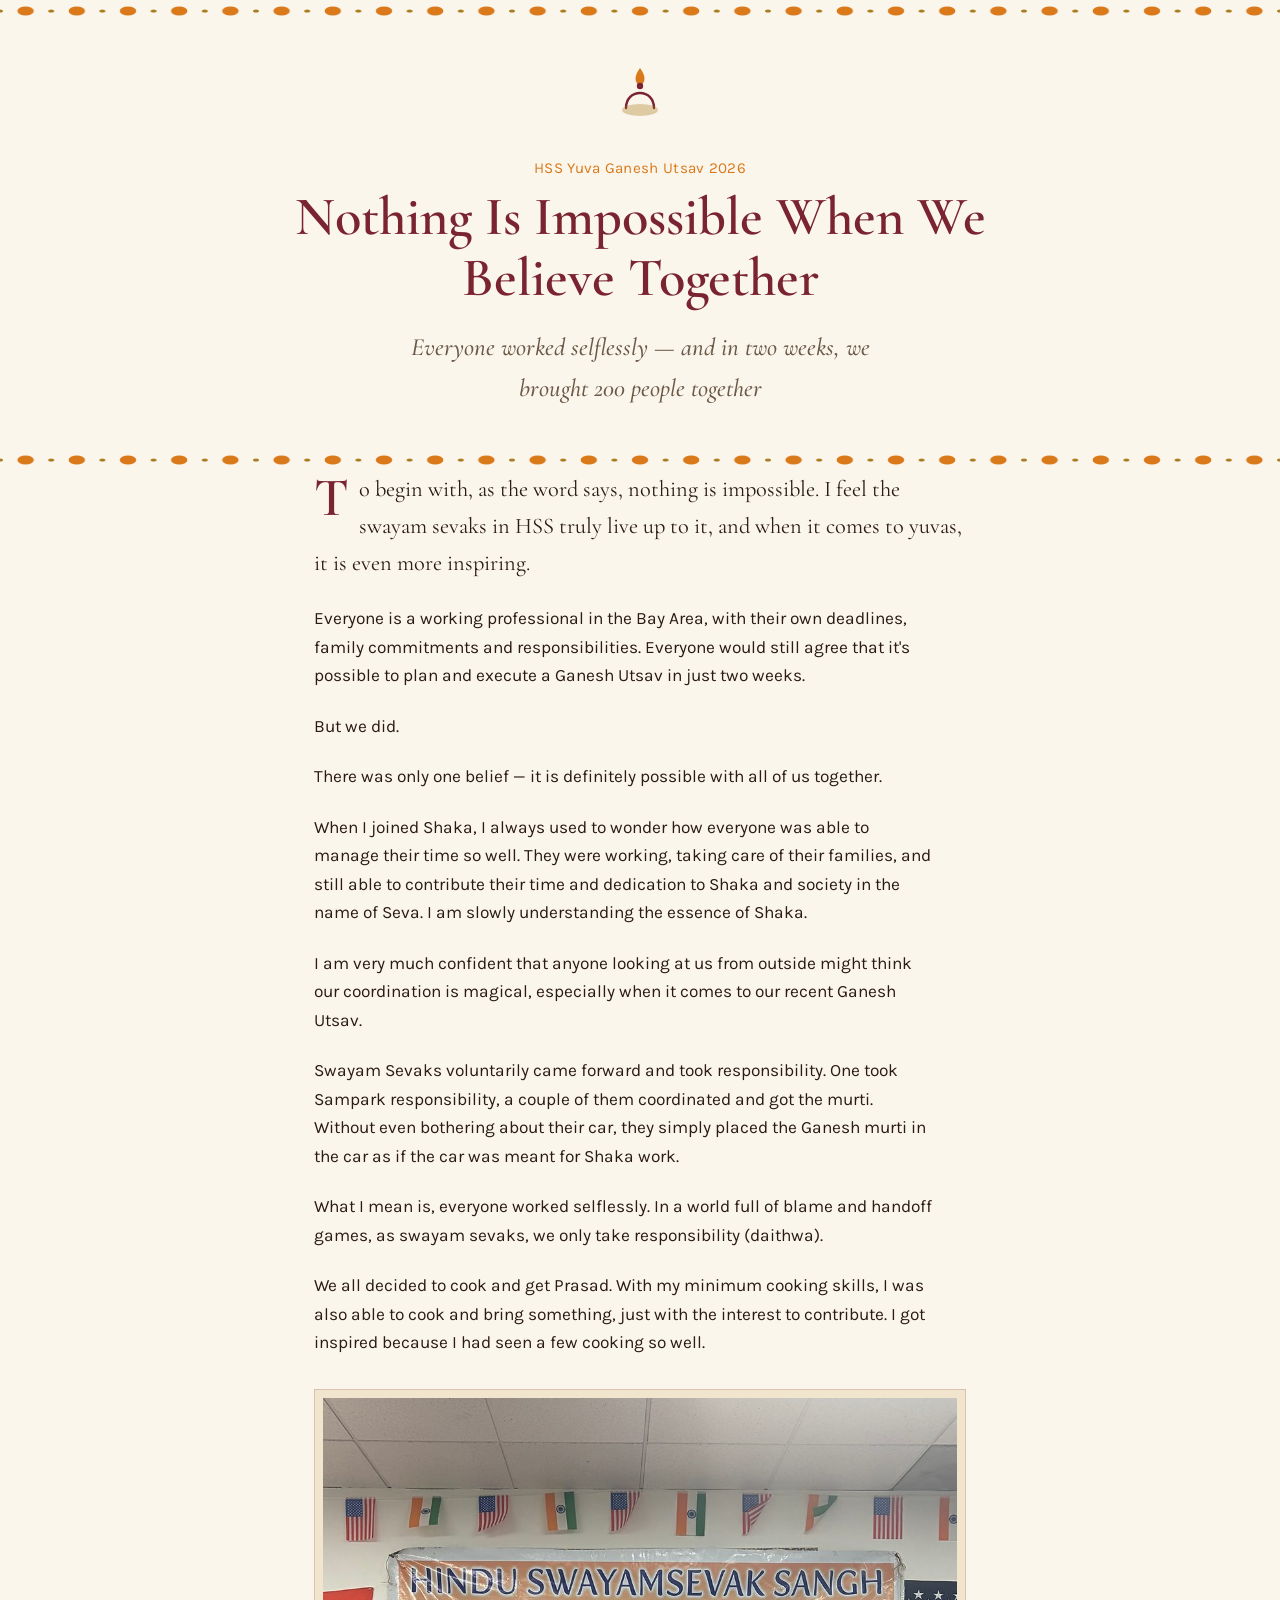
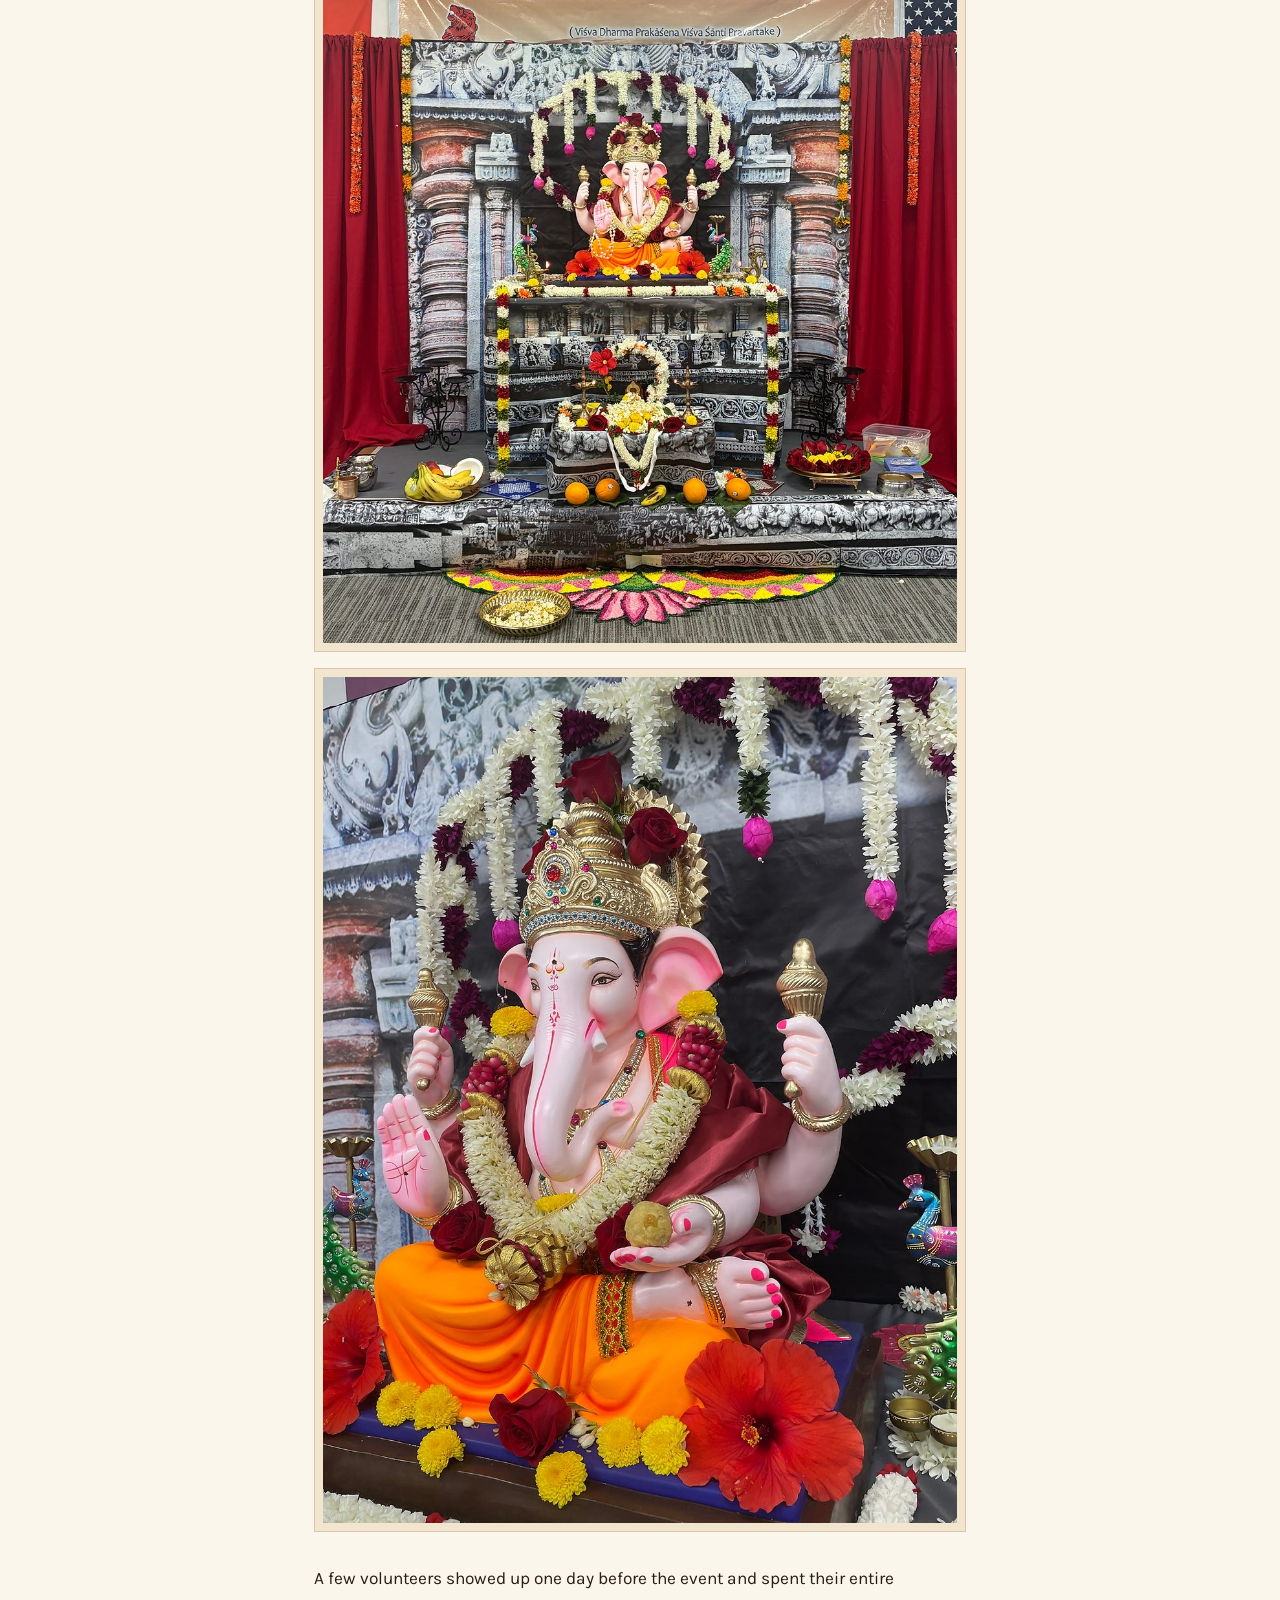
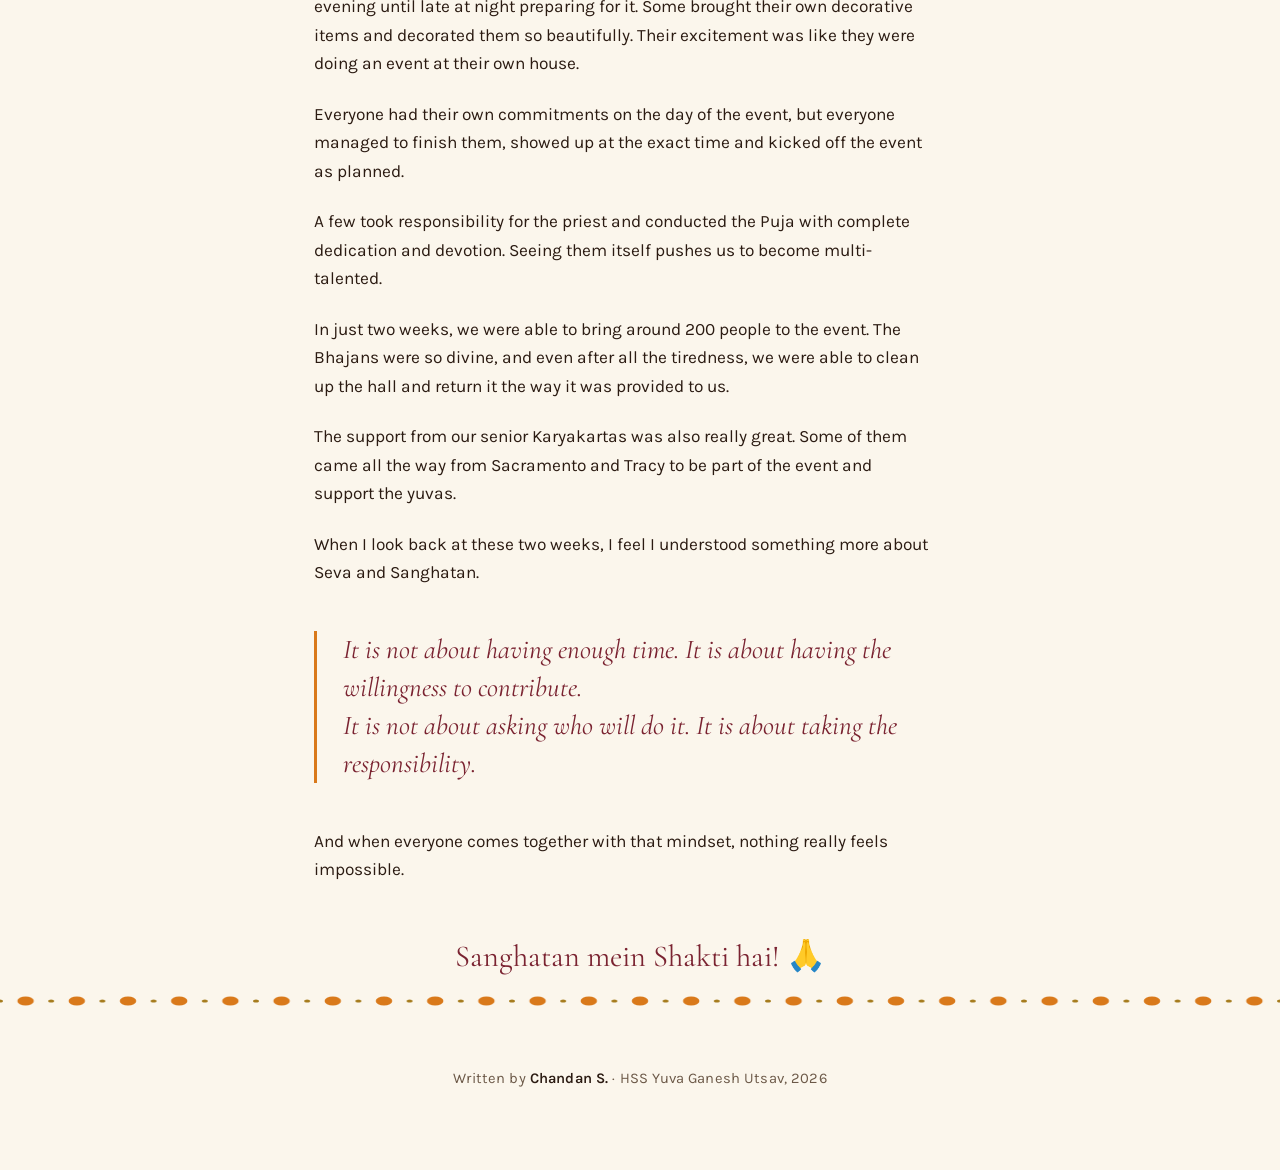
==== ganesh-utsav-2026.html @ 5773809c "Replace old images with new ones in HTML Updated images for the Ganesh Utsav event with new sources." ====
<!DOCTYPE html>
<html lang="en">
<head>
<meta charset="UTF-8">
<meta name="viewport" content="width=device-width, initial-scale=1, viewport-fit=cover">
<title>Nothing Is Impossible When We Believe Together — HSS</title>
<link rel="preconnect" href="https://fonts.googleapis.com">
<link rel="preconnect" href="https://fonts.gstatic.com" crossorigin>
<link href="https://fonts.googleapis.com/css2?family=Cormorant+Garamond:ital,wght@0,400;0,500;0,600;1,500&family=Karla:wght@400;500;600&display=swap" rel="stylesheet">
<link rel="stylesheet" href="style.css">
</head>
<body>
  <div class="garland" aria-hidden="true">
    <svg viewBox="0 0 700 22" preserveAspectRatio="none">
      <defs>
        <pattern id="dots" width="28" height="22" patternUnits="userSpaceOnUse">
          <circle cx="14" cy="11" r="4.5" fill="var(--marigold)"/>
          <circle cx="0" cy="11" r="1.6" fill="var(--gold)"/>
          <circle cx="28" cy="11" r="1.6" fill="var(--gold)"/>
        </pattern>
      </defs>
      <rect width="700" height="22" fill="url(#dots)"/>
    </svg>
  </div>

  <header class="page-head wrap">
    <svg class="ornament" viewBox="0 0 64 64" aria-hidden="true">
      <path d="M32 6c-6 8-6 14 0 18 6-4 6-10 0-18Z" fill="var(--marigold)"/>
      <path d="M18 46c0-9 6-15 14-15s14 6 14 15" fill="none" stroke="var(--maroon)" stroke-width="2.4" stroke-linecap="round"/>
      <ellipse cx="32" cy="48" rx="18" ry="6" fill="var(--gold)" opacity="0.35"/>
      <circle cx="32" cy="24" r="3.2" fill="var(--maroon)"/>
    </svg>
    <p class="kicker">HSS Yuva Ganesh Utsav 2026</p>
    <h1>Nothing Is Impossible When We Believe Together</h1>
    <p class="subtitle">Everyone worked selflessly — and in two weeks, we brought 200 people together</p>
  </header>

  <div class="garland" aria-hidden="true">
    <svg viewBox="0 0 700 22" preserveAspectRatio="none"><rect width="700" height="22" fill="url(#dots)"/></svg>
  </div>

  <article class="wrap">

    <p class="lede">To begin with, as the word says, nothing is impossible. I feel the swayam sevaks in HSS truly live up to it, and when it comes to yuvas, it is even more inspiring.</p>

    <p>Everyone is a working professional in the Bay Area, with their own deadlines, family commitments and responsibilities. Everyone would still agree that it's possible to plan and execute a Ganesh Utsav in just two weeks.</p>

    <p>But we did.</p>

    <p>There was only one belief — it is definitely possible with all of us together.</p>

    <p>When I joined Shaka, I always used to wonder how everyone was able to manage their time so well. They were working, taking care of their families, and still able to contribute their time and dedication to Shaka and society in the name of Seva. I am slowly understanding the essence of Shaka.</p>

    <p>I am very much confident that anyone looking at us from outside might think our coordination is magical, especially when it comes to our recent Ganesh Utsav.</p>

    <p>Swayam Sevaks voluntarily came forward and took responsibility. One took Sampark responsibility, a couple of them coordinated and got the murti. Without even bothering about their car, they simply placed the Ganesh murti in the car as if the car was meant for Shaka work.</p>

    <p>What I mean is, everyone worked selflessly. In a world full of blame and handoff games, as swayam sevaks, we only take responsibility (daithwa).</p>

    <p>We all decided to cook and get Prasad. With my minimum cooking skills, I was also able to cook and bring something, just with the interest to contribute. I got inspired because I had seen a few cooking so well.</p>

<div class="photo-row">
  <figure>
    <img src="images/ganesh-utsav-1.jpg" alt="Volunteers preparing for the Ganesh Utsav event" loading="lazy">
  </figure>
  <figure>
    <img src="images/ganesh-utsav-2.jpg" alt="Ganesh Utsav celebration in progress" loading="lazy">
  </figure>
</div>

    <p>A few volunteers showed up one day before the event and spent their entire evening until late at night preparing for it. Some brought their own decorative items and decorated them so beautifully. Their excitement was like they were doing an event at their own house.</p>

    <p>Everyone had their own commitments on the day of the event, but everyone managed to finish them, showed up at the exact time and kicked off the event as planned.</p>

    <p>A few took responsibility for the priest and conducted the Puja with complete dedication and devotion. Seeing them itself pushes us to become multi-talented.</p>

    <p>In just two weeks, we were able to bring around 200 people to the event. The Bhajans were so divine, and even after all the tiredness, we were able to clean up the hall and return it the way it was provided to us.</p>

    <p>The support from our senior Karyakartas was also really great. Some of them came all the way from Sacramento and Tracy to be part of the event and support the yuvas.</p>

    <p>When I look back at these two weeks, I feel I understood something more about Seva and Sanghatan.</p>

    <blockquote>
      It is not about having enough time. It is about having the willingness to contribute.<br>
      It is not about asking who will do it. It is about taking the responsibility.
    </blockquote>

    <p>And when everyone comes together with that mindset, nothing really feels impossible.</p>

    <p class="closing">Sanghatan mein Shakti hai! 🙏</p>

  </article>

  <div class="garland" aria-hidden="true">
    <svg viewBox="0 0 700 22" preserveAspectRatio="none"><rect width="700" height="22" fill="url(#dots)"/></svg>
  </div>

  <footer class="site-foot">
    <p class="byline">Written by <strong>Chandan S.</strong> · HSS Yuva Ganesh Utsav, 2026</p>
  </footer>

</body>
</html>
---- style.css ----
:root {
  --bg: #FBF6EC;
  --bg-alt: #F2E5CD;
  --text: #2B1B12;
  --text-soft: #6B5847;
  --maroon: #7A2331;
  --marigold: #D9791A;
  --gold: #A67C1E;
  --rule: #D9BE93;
  --card-line: rgba(122,35,49,0.18);
  color-scheme: light;
  box-sizing: border-box;
  padding-top: env(safe-area-inset-top, 0px);
  padding-bottom: env(safe-area-inset-bottom, 0px);
}

@media (prefers-color-scheme: dark) {
  :root:not([data-theme="light"]) {
    --bg: #201510;
    --bg-alt: #2B1C14;
    --text: #F1E4CE;
    --text-soft: #C6AF92;
    --maroon: #D98A94;
    --marigold: #EFA455;
    --gold: #D8B25A;
    --rule: #4A3524;
    --card-line: rgba(239,164,85,0.25);
    color-scheme: dark;
  }
}

:root[data-theme="dark"] {
  --bg: #201510;
  --bg-alt: #2B1C14;
  --text: #F1E4CE;
  --text-soft: #C6AF92;
  --maroon: #D98A94;
  --marigold: #EFA455;
  --gold: #D8B25A;
  --rule: #4A3524;
  --card-line: rgba(239,164,85,0.25);
  color-scheme: dark;
}

html { scroll-padding-top: env(safe-area-inset-top, 0px); }
* { box-sizing: border-box; }

html, body { margin: 0; padding: 0; background: var(--bg); }

body {
  color: var(--text);
  font-family: 'Karla', -apple-system, BlinkMacSystemFont, sans-serif;
  line-height: 1.65;
  -webkit-font-smoothing: antialiased;
  overflow-x: hidden;
}

.wrap { max-width: 700px; margin: 0 auto; padding: 0 24px; }

/* Garland divider */
.garland { width: 100%; height: 22px; display: block; }
.garland svg { width: 100%; height: 100%; display: block; }

/* Site nav */
.sitenav {
  padding: 22px 24px 0;
  max-width: 700px;
  margin: 0 auto;
  display: flex;
  align-items: center;
  gap: 10px;
}
.sitenav a {
  font-family: 'Cormorant Garamond', Georgia, serif;
  font-weight: 600;
  font-size: 1.2rem;
  color: var(--maroon);
  text-decoration: none;
}
.sitenav span {
  color: var(--text-soft);
  font-size: 0.85rem;
}

header.page-head { padding: 40px 0 40px; text-align: center; }

.kicker {
  font-family: 'Karla', sans-serif;
  font-size: 0.95rem;
  letter-spacing: 0.02em;
  color: var(--marigold);
  margin: 22px 0 6px;
}

h1 {
  font-family: 'Cormorant Garamond', Georgia, serif;
  font-weight: 600;
  font-size: clamp(2.1rem, 6vw, 3.4rem);
  line-height: 1.12;
  margin: 0 0 18px;
  color: var(--maroon);
}

h2.section-head {
  font-family: 'Cormorant Garamond', Georgia, serif;
  font-weight: 600;
  font-size: clamp(1.5rem, 4vw, 1.9rem);
  color: var(--maroon);
  margin: 44px 0 14px;
}

.subtitle {
  font-family: 'Cormorant Garamond', Georgia, serif;
  font-style: italic;
  font-weight: 500;
  font-size: clamp(1.2rem, 3vw, 1.55rem);
  color: var(--text-soft);
  max-width: 520px;
  margin: 0 auto;
}

.ornament { width: 64px; height: 64px; margin: 0 auto; }

article { padding: 10px 0 20px; max-width: 640px; margin: 0 auto; }
article p { font-size: 1.08rem; margin: 0 0 22px; max-width: 62ch; }

.lede { font-family: 'Cormorant Garamond', Georgia, serif; font-size: 1.4rem; color: var(--text); }
.lede::first-letter {
  font-size: 3.4rem; line-height: 0.8; float: left; padding: 6px 10px 0 0;
  font-family: 'Cormorant Garamond', Georgia, serif; color: var(--maroon); font-weight: 600;
}

.hero-photo {
  margin-top: 8px;
  margin-bottom: 36px;
  border: 1px solid var(--card-line);
  padding: 8px;
  background: var(--bg-alt);
}
.hero-photo img { display: block; width: 100%; height: auto; }

.photo-row { display: grid; grid-template-columns: 1fr; gap: 16px; margin: 32px 0; }

figure { margin: 0; border: 1px solid var(--card-line); padding: 8px; background: var(--bg-alt); }
figure img { display: block; width: 100%; height: auto; }
figcaption { font-size: 0.8rem; color: var(--text-soft); text-align: center; padding-top: 8px; font-style: italic; }

blockquote {
  margin: 44px 0; padding: 0 0 0 26px; border-left: 3px solid var(--marigold);
  font-family: 'Cormorant Garamond', Georgia, serif; font-style: italic;
  font-size: clamp(1.3rem, 3.4vw, 1.7rem); color: var(--maroon); line-height: 1.4;
}

.closing {
  text-align: center; font-family: 'Cormorant Garamond', Georgia, serif;
  font-size: 1.9rem; color: var(--maroon); margin: 48px 0 8px;
}

/* Post index list (home page) */
.post-list { max-width: 640px; margin: 20px auto 0; }
.post-entry {
  padding: 28px 0;
  border-bottom: 1px solid var(--rule);
}
.post-entry:first-child { padding-top: 0; }
.post-entry .post-date {
  font-size: 0.85rem;
  color: var(--marigold);
  margin: 0 0 6px;
}
.post-entry h3 {
  font-family: 'Cormorant Garamond', Georgia, serif;
  font-weight: 600;
  font-size: 1.6rem;
  margin: 0 0 8px;
}
.post-entry h3 a {
  color: var(--maroon);
  text-decoration: none;
}
.post-entry h3 a:hover { text-decoration: underline; }
.post-entry p {
  color: var(--text-soft);
  font-size: 1rem;
  margin: 0;
  max-width: 60ch;
}

footer.site-foot {
  max-width: 640px; margin: 0 auto; padding: 40px 24px 64px; text-align: center;
}
.byline { font-size: 0.92rem; color: var(--text-soft); letter-spacing: 0.01em; }
.byline strong { color: var(--text); font-weight: 600; }

a { color: var(--maroon); }
::selection { background: var(--marigold); color: var(--bg); }
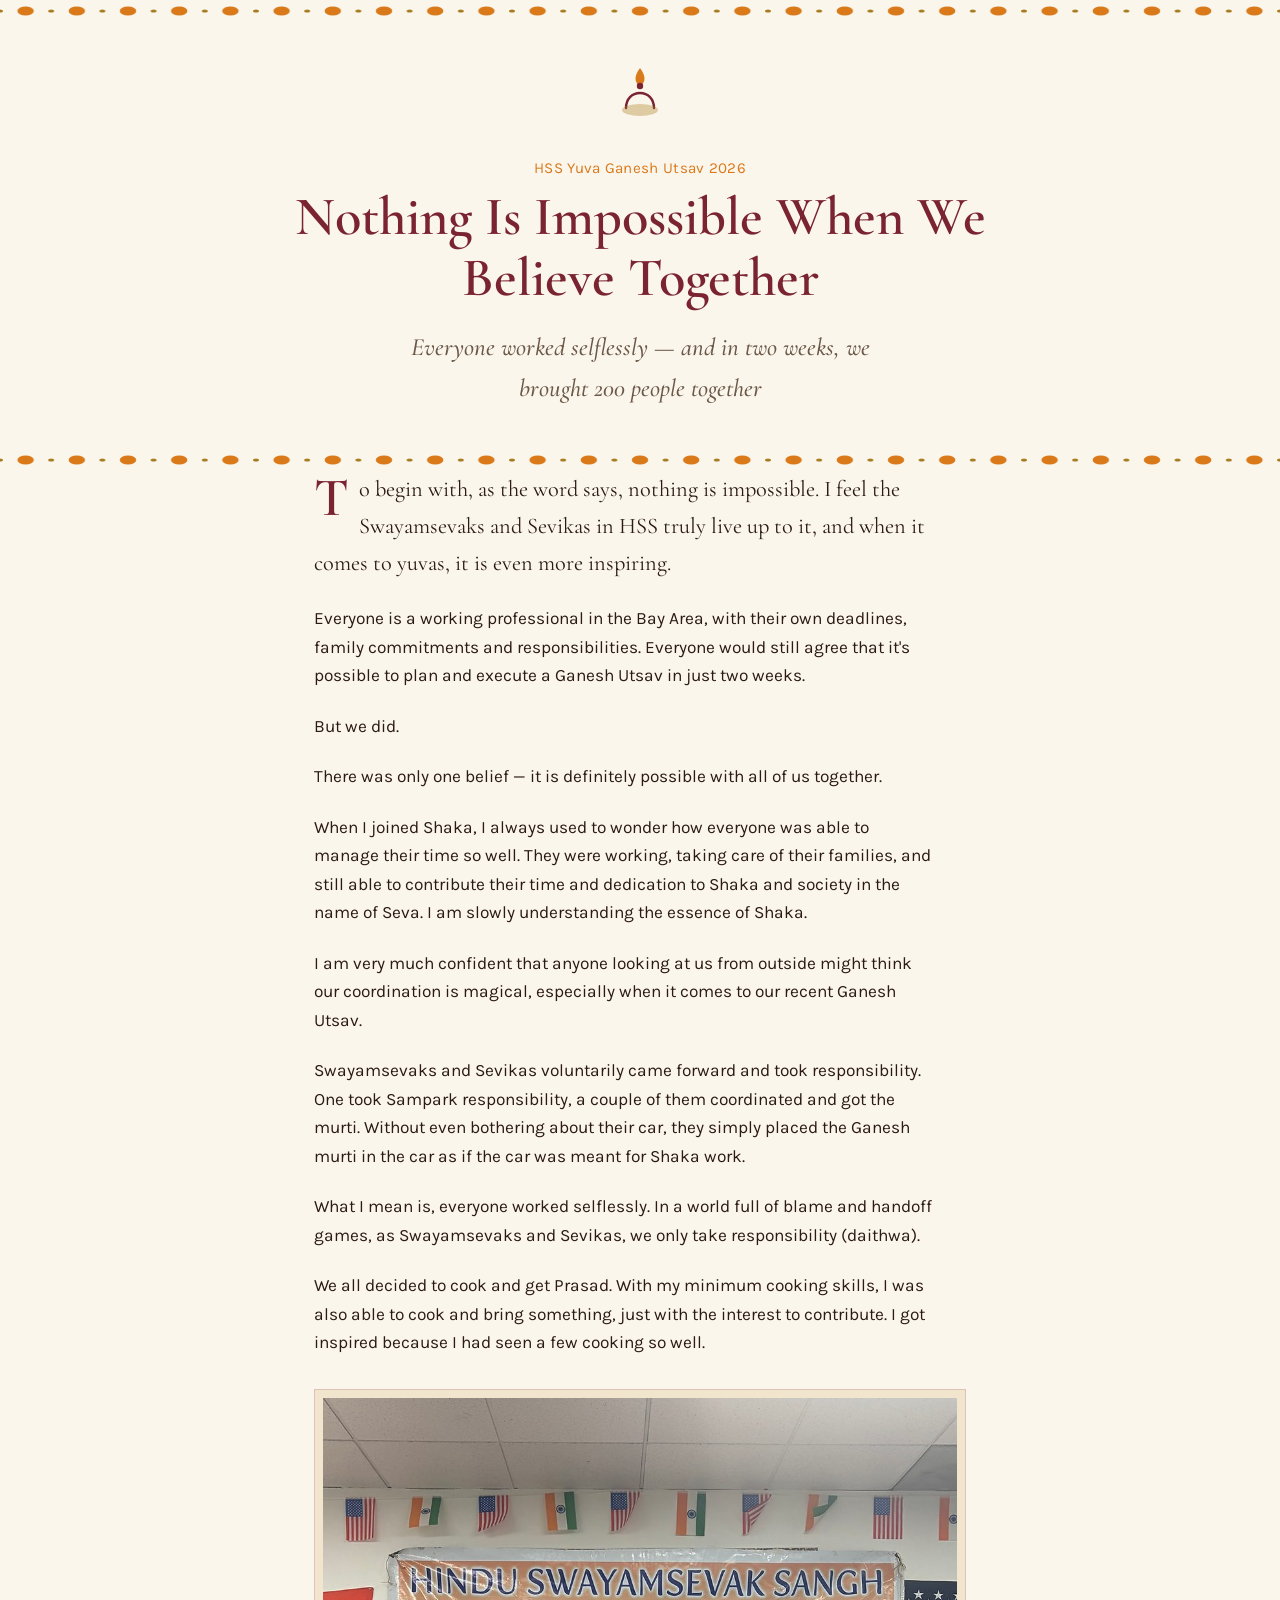
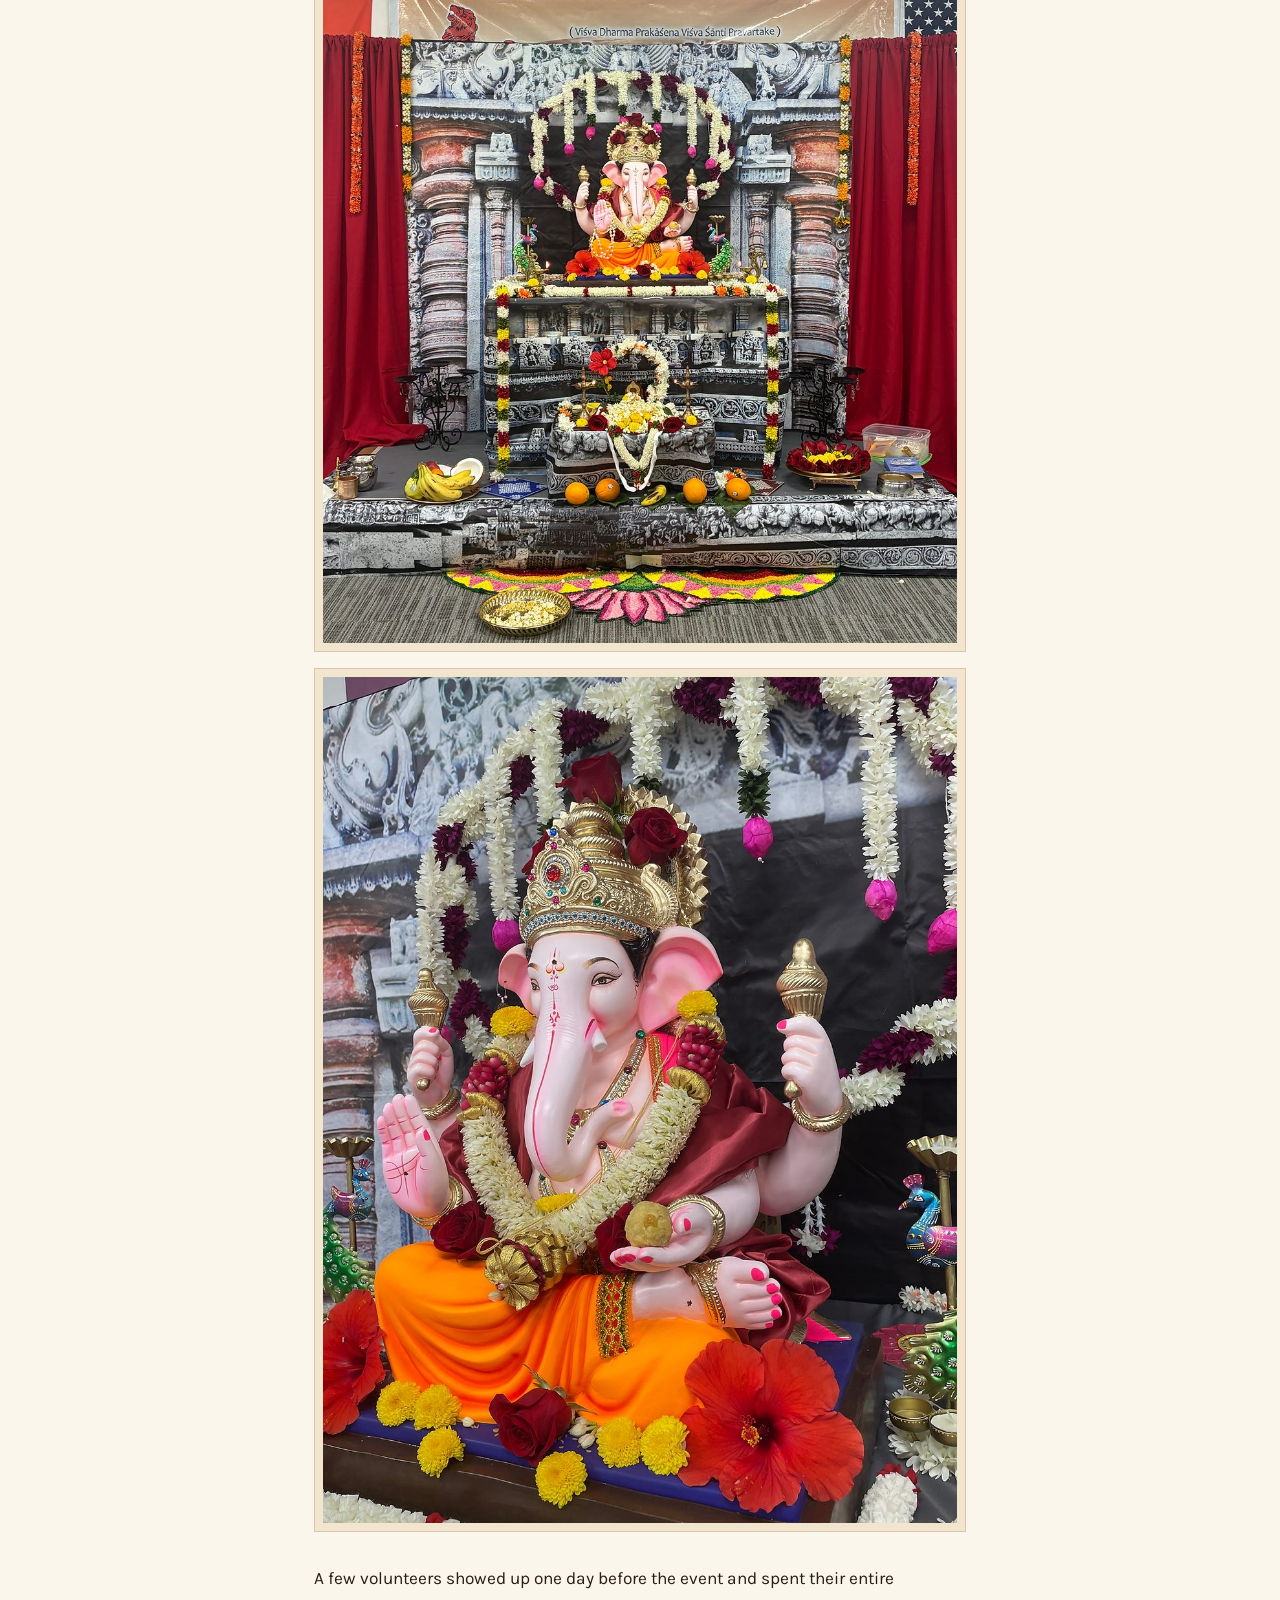
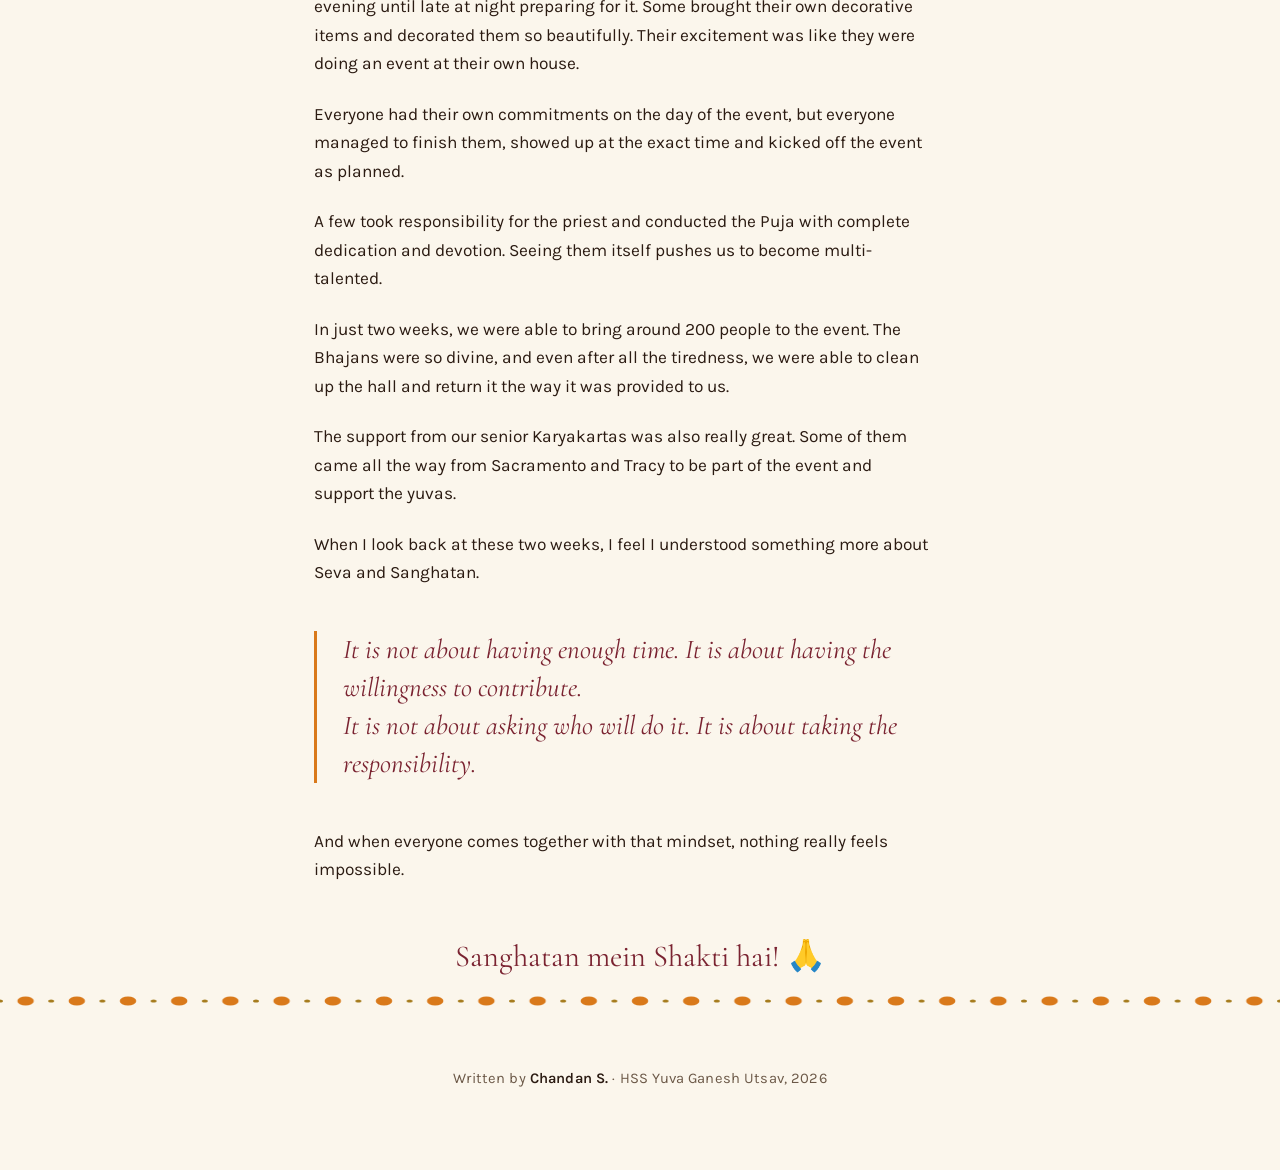
==== commit f64a65e7: "Correct capitalization of Swayamsevaks and Sevikas" ====
--- a/ganesh-utsav-2026.html
+++ b/ganesh-utsav-2026.html
@@ -41,7 +41,7 @@
 
   <article class="wrap">
 
-    <p class="lede">To begin with, as the word says, nothing is impossible. I feel the swayam sevaks in HSS truly live up to it, and when it comes to yuvas, it is even more inspiring.</p>
+    <p class="lede">To begin with, as the word says, nothing is impossible. I feel the Swayamsevaks and Sevikas in HSS truly live up to it, and when it comes to yuvas, it is even more inspiring.</p>
 
     <p>Everyone is a working professional in the Bay Area, with their own deadlines, family commitments and responsibilities. Everyone would still agree that it's possible to plan and execute a Ganesh Utsav in just two weeks.</p>
 
@@ -53,9 +53,9 @@
 
     <p>I am very much confident that anyone looking at us from outside might think our coordination is magical, especially when it comes to our recent Ganesh Utsav.</p>
 
-    <p>Swayam Sevaks voluntarily came forward and took responsibility. One took Sampark responsibility, a couple of them coordinated and got the murti. Without even bothering about their car, they simply placed the Ganesh murti in the car as if the car was meant for Shaka work.</p>
+    <p>Swayamsevaks and Sevikas voluntarily came forward and took responsibility. One took Sampark responsibility, a couple of them coordinated and got the murti. Without even bothering about their car, they simply placed the Ganesh murti in the car as if the car was meant for Shaka work.</p>
 
-    <p>What I mean is, everyone worked selflessly. In a world full of blame and handoff games, as swayam sevaks, we only take responsibility (daithwa).</p>
+    <p>What I mean is, everyone worked selflessly. In a world full of blame and handoff games, as Swayamsevaks and Sevikas, we only take responsibility (daithwa).</p>
 
     <p>We all decided to cook and get Prasad. With my minimum cooking skills, I was also able to cook and bring something, just with the interest to contribute. I got inspired because I had seen a few cooking so well.</p>
 
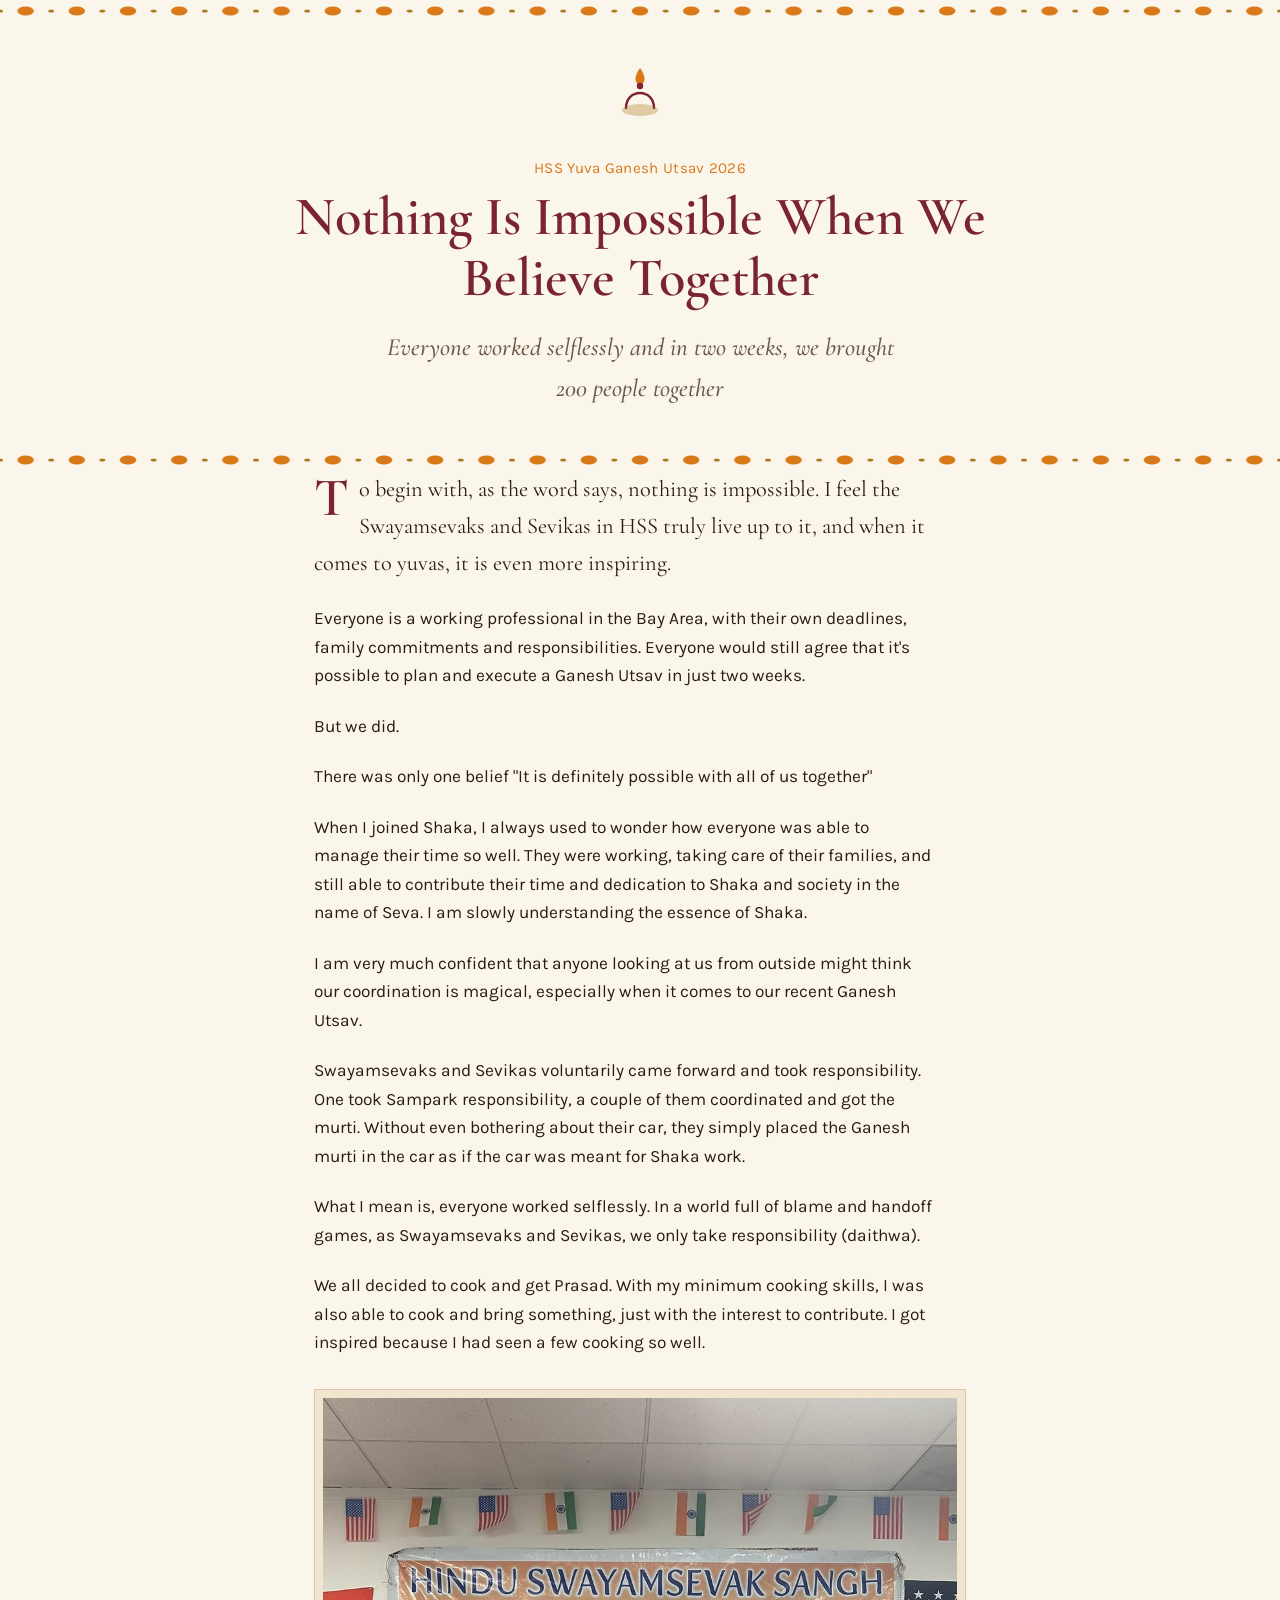
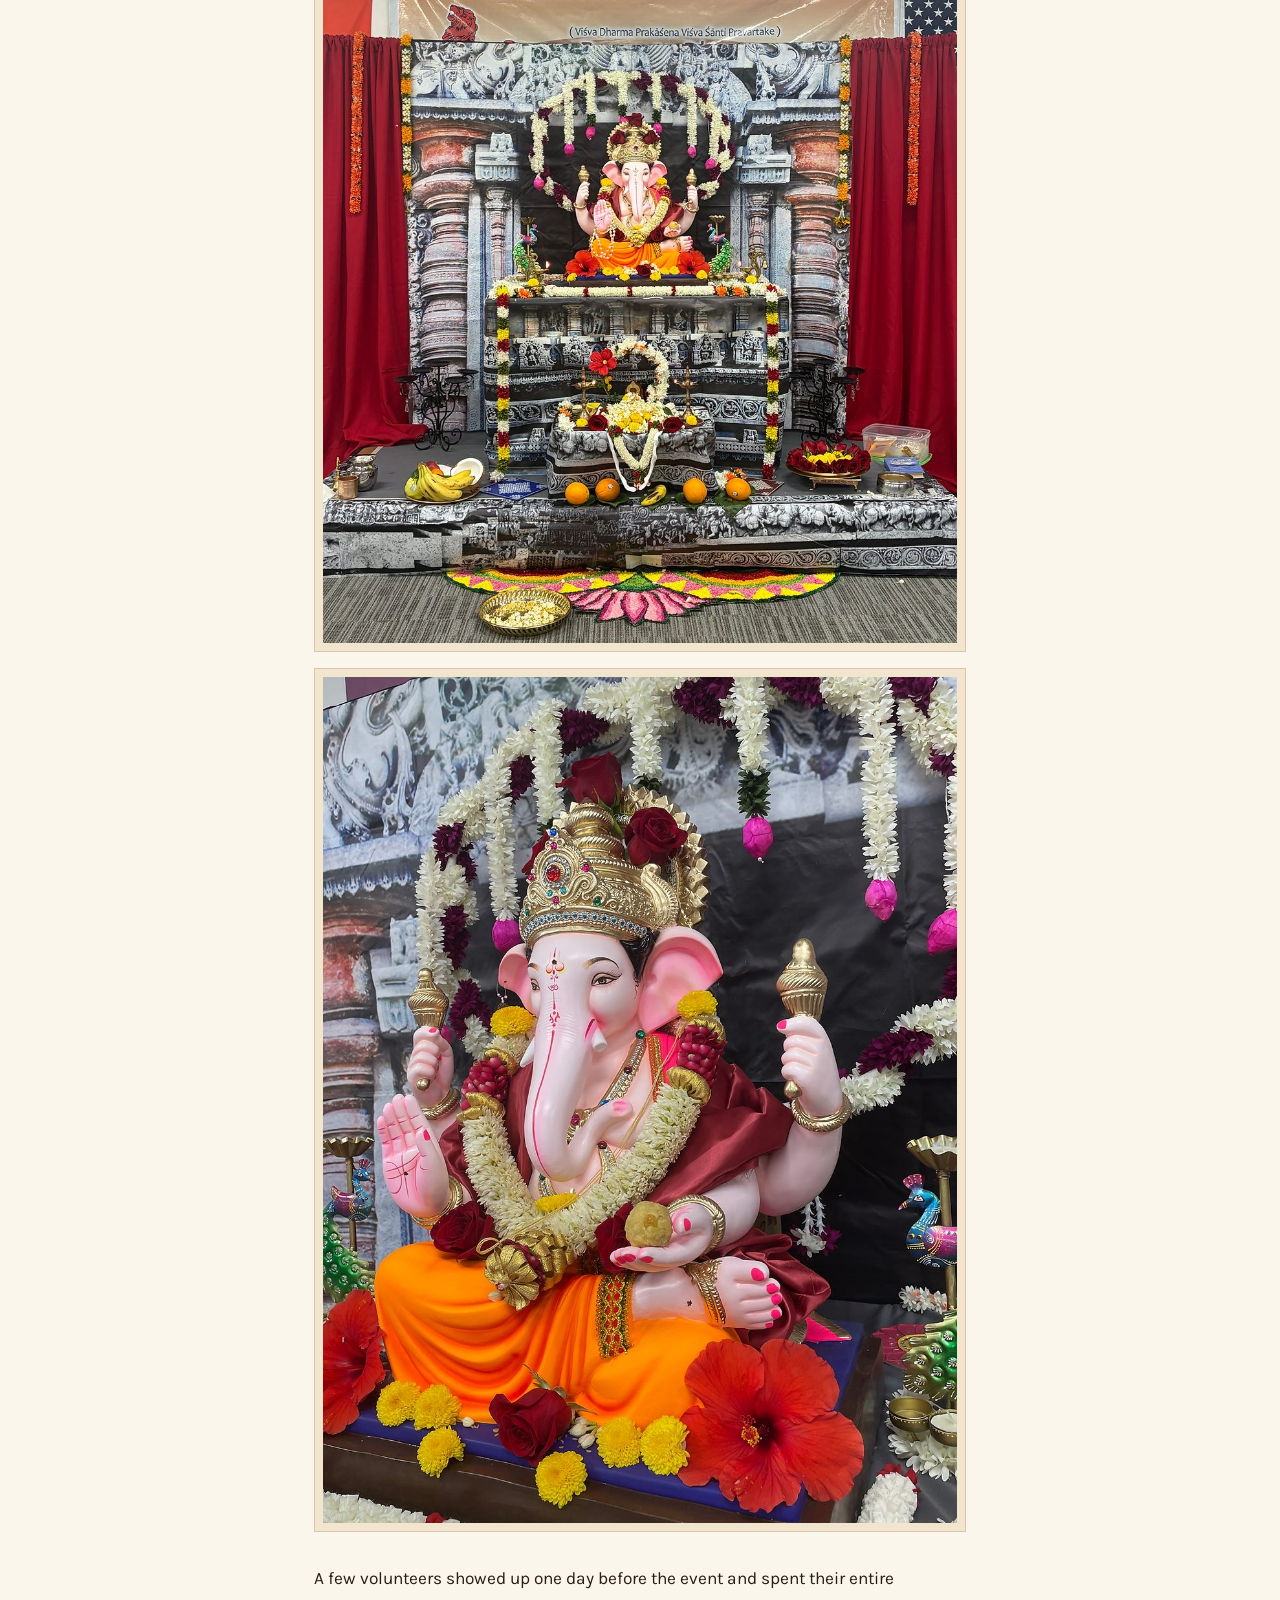
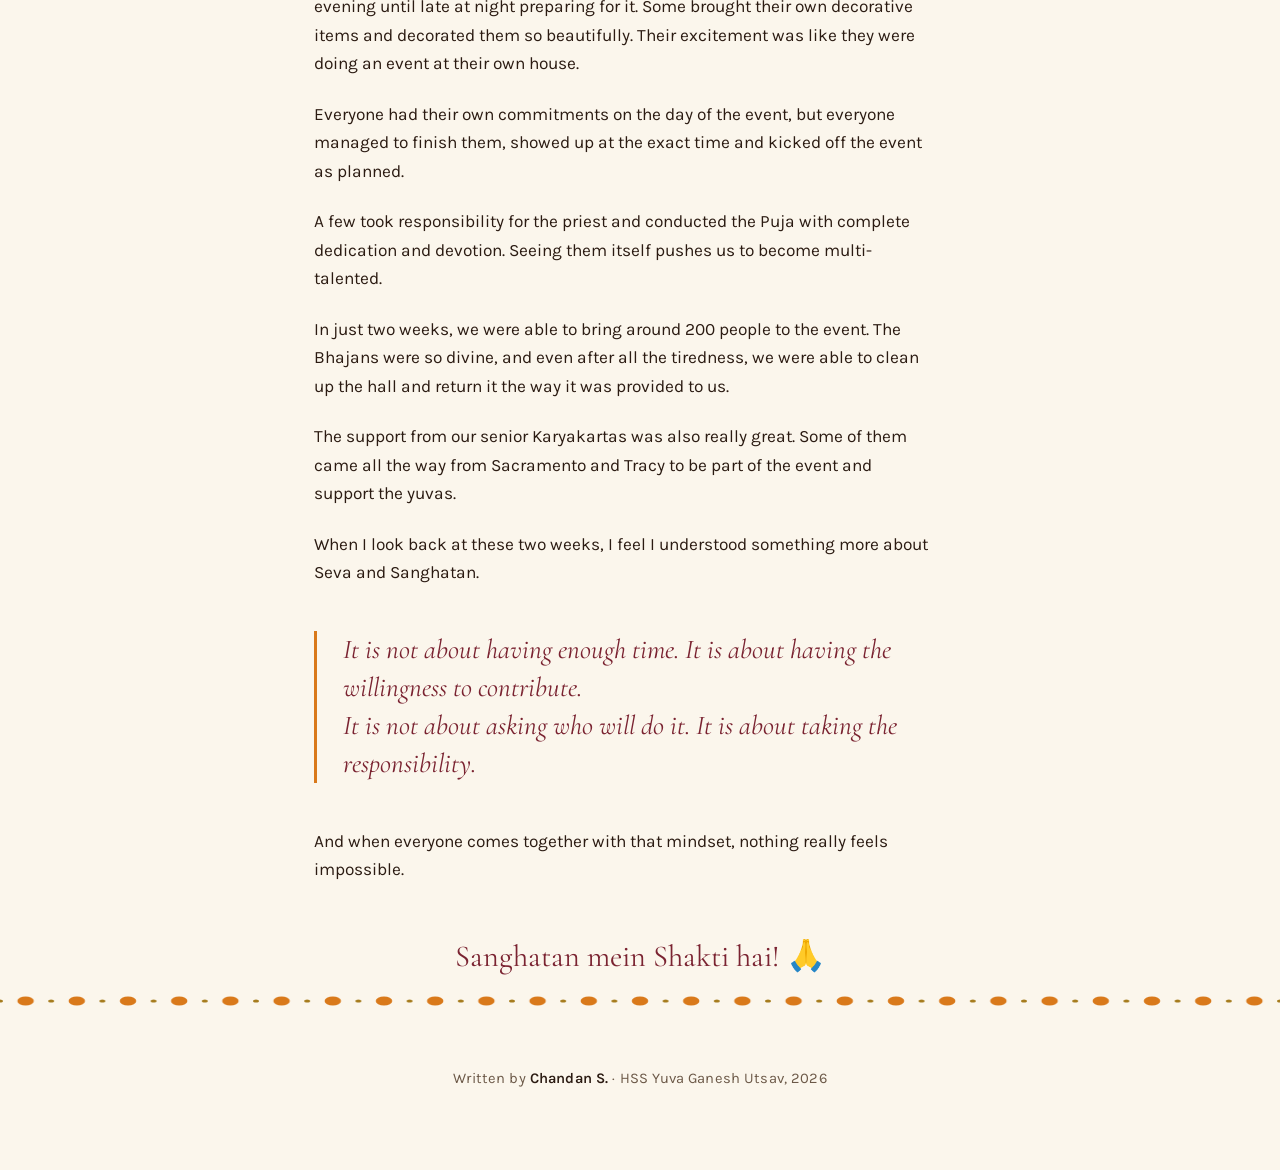
==== commit 43ceaf82: "Fix punctuation in ganesh-utsav-2026.html Corrected punctuation in subtitle and belief statement." ====
--- a/ganesh-utsav-2026.html
+++ b/ganesh-utsav-2026.html
@@ -3,7 +3,7 @@
 <head>
 <meta charset="UTF-8">
 <meta name="viewport" content="width=device-width, initial-scale=1, viewport-fit=cover">
-<title>Nothing Is Impossible When We Believe Together — HSS</title>
+<title>Nothing Is Impossible When We Believe Together</title>
 <link rel="preconnect" href="https://fonts.googleapis.com">
 <link rel="preconnect" href="https://fonts.gstatic.com" crossorigin>
 <link href="https://fonts.googleapis.com/css2?family=Cormorant+Garamond:ital,wght@0,400;0,500;0,600;1,500&family=Karla:wght@400;500;600&display=swap" rel="stylesheet">
@@ -32,7 +32,7 @@
     </svg>
     <p class="kicker">HSS Yuva Ganesh Utsav 2026</p>
     <h1>Nothing Is Impossible When We Believe Together</h1>
-    <p class="subtitle">Everyone worked selflessly — and in two weeks, we brought 200 people together</p>
+    <p class="subtitle">Everyone worked selflessly and in two weeks, we brought 200 people together</p>
   </header>
 
   <div class="garland" aria-hidden="true">
@@ -47,7 +47,7 @@
 
     <p>But we did.</p>
 
-    <p>There was only one belief — it is definitely possible with all of us together.</p>
+    <p>There was only one belief "It is definitely possible with all of us together"</p>
 
     <p>When I joined Shaka, I always used to wonder how everyone was able to manage their time so well. They were working, taking care of their families, and still able to contribute their time and dedication to Shaka and society in the name of Seva. I am slowly understanding the essence of Shaka.</p>
 
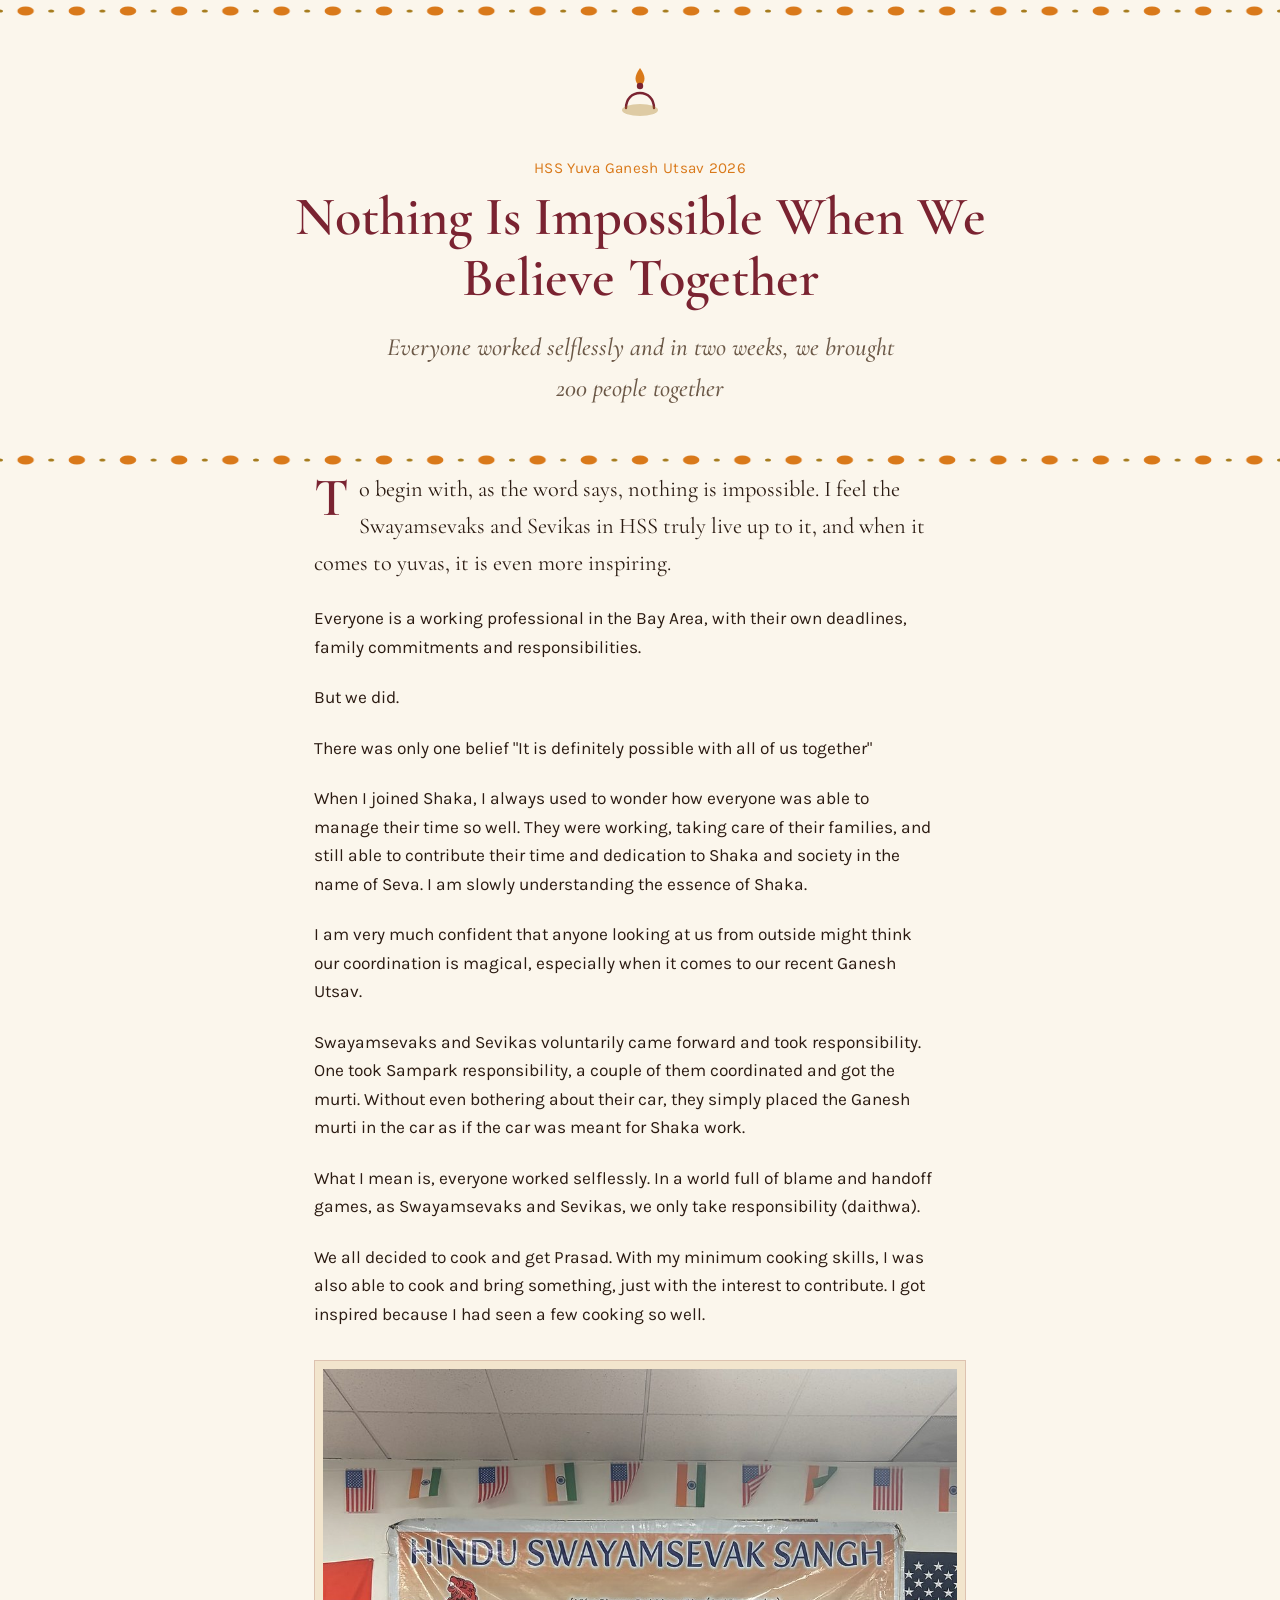
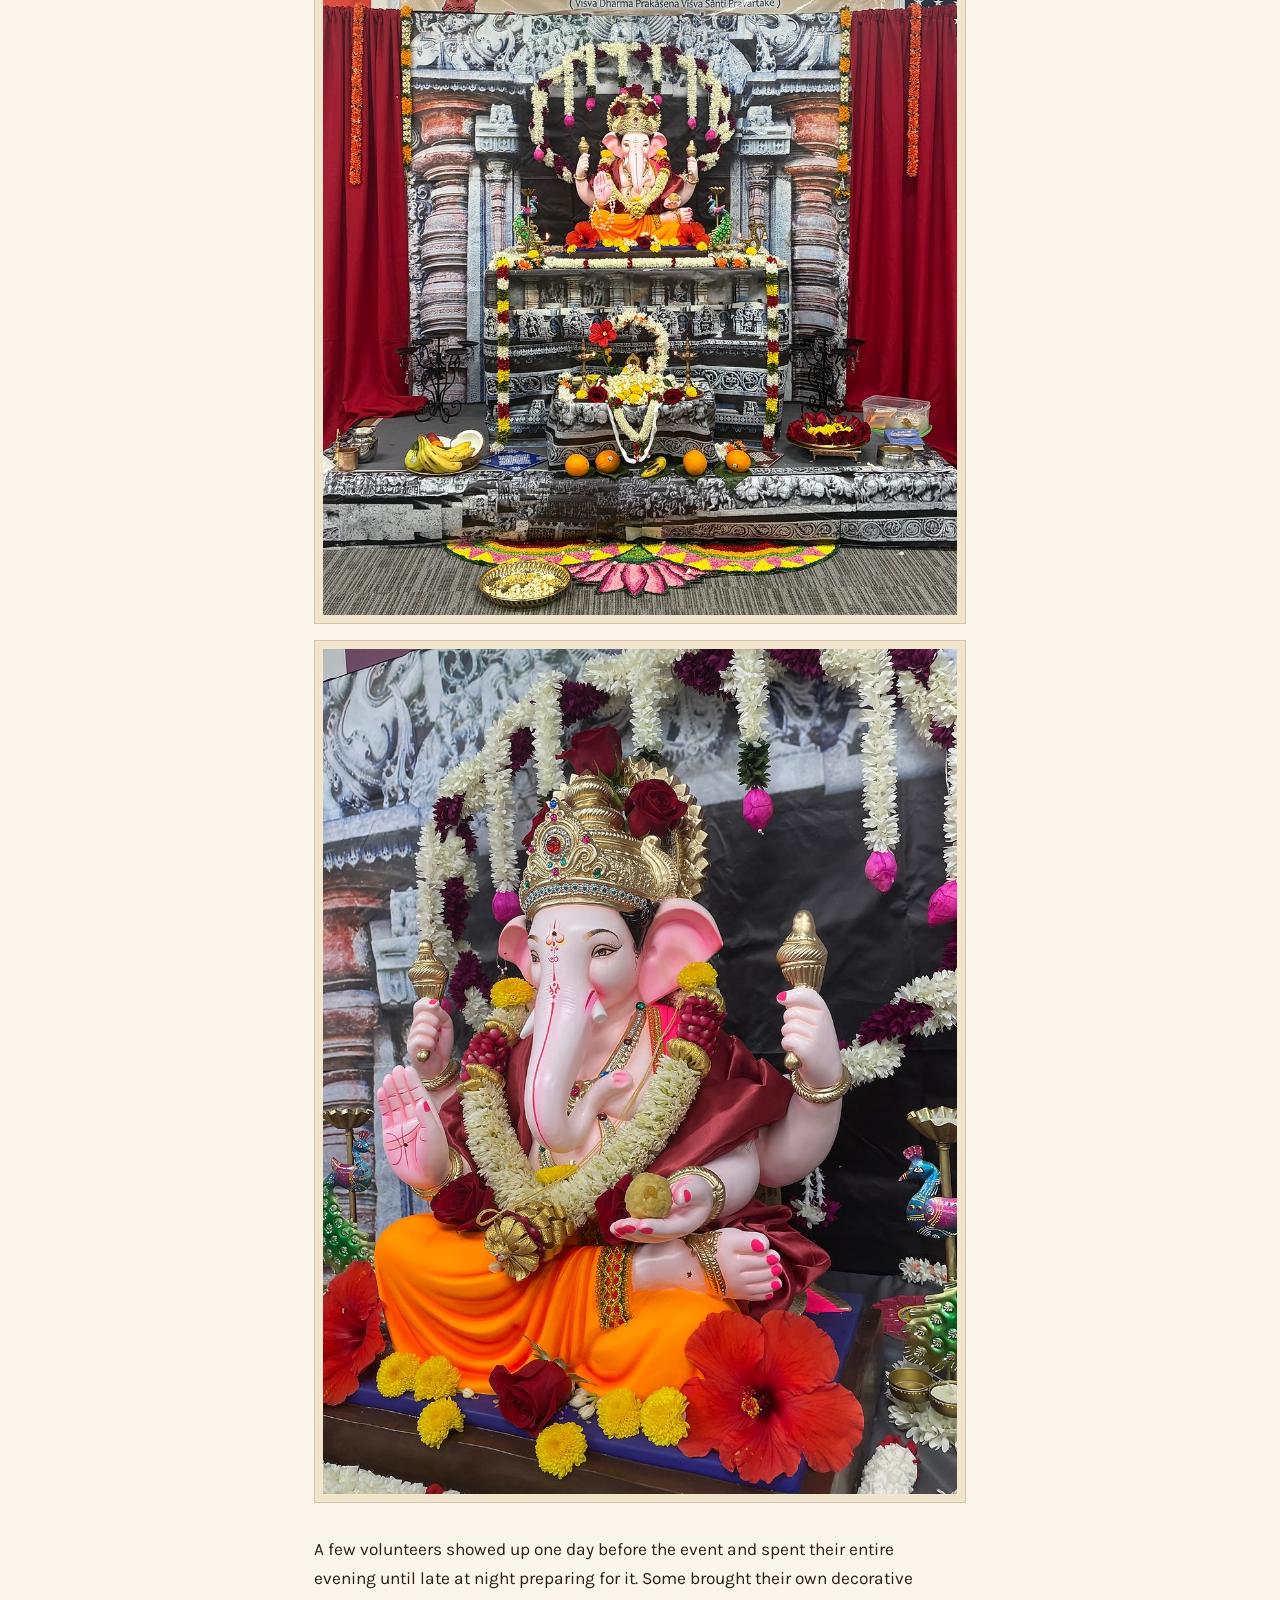
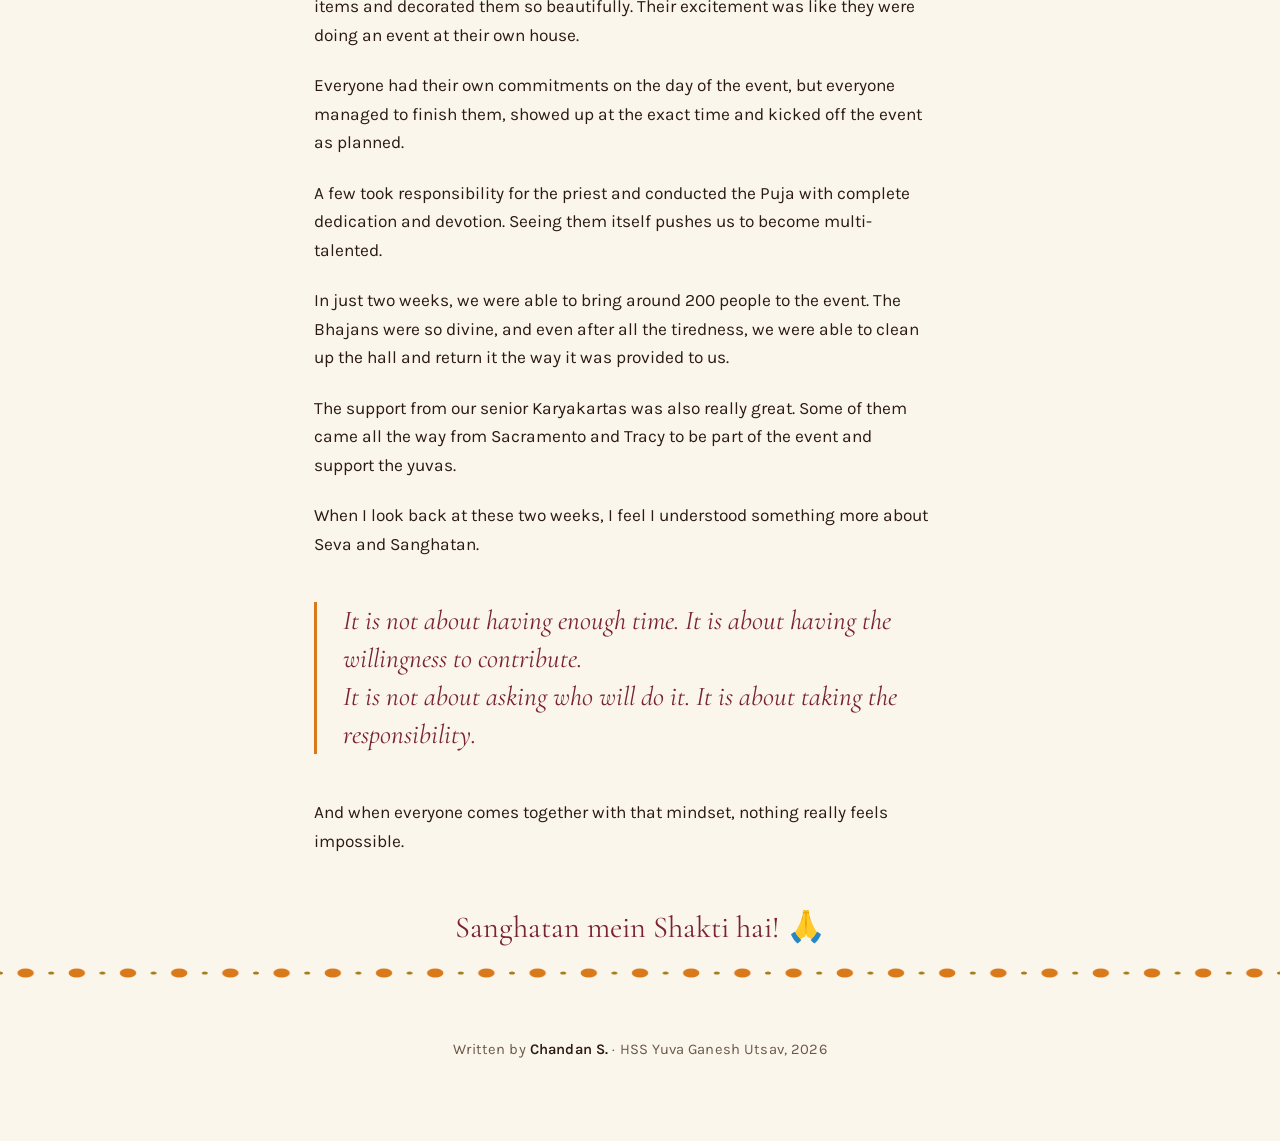
==== commit db5bc2bd: "Edit paragraph for clarity in ganesh-utsav-2026.html Removed a sentence to enhance clarity in the te" ====
--- a/ganesh-utsav-2026.html
+++ b/ganesh-utsav-2026.html
@@ -43,7 +43,7 @@
 
     <p class="lede">To begin with, as the word says, nothing is impossible. I feel the Swayamsevaks and Sevikas in HSS truly live up to it, and when it comes to yuvas, it is even more inspiring.</p>
 
-    <p>Everyone is a working professional in the Bay Area, with their own deadlines, family commitments and responsibilities. Everyone would still agree that it's possible to plan and execute a Ganesh Utsav in just two weeks.</p>
+    <p>Everyone is a working professional in the Bay Area, with their own deadlines, family commitments and responsibilities.</p>
 
     <p>But we did.</p>
 
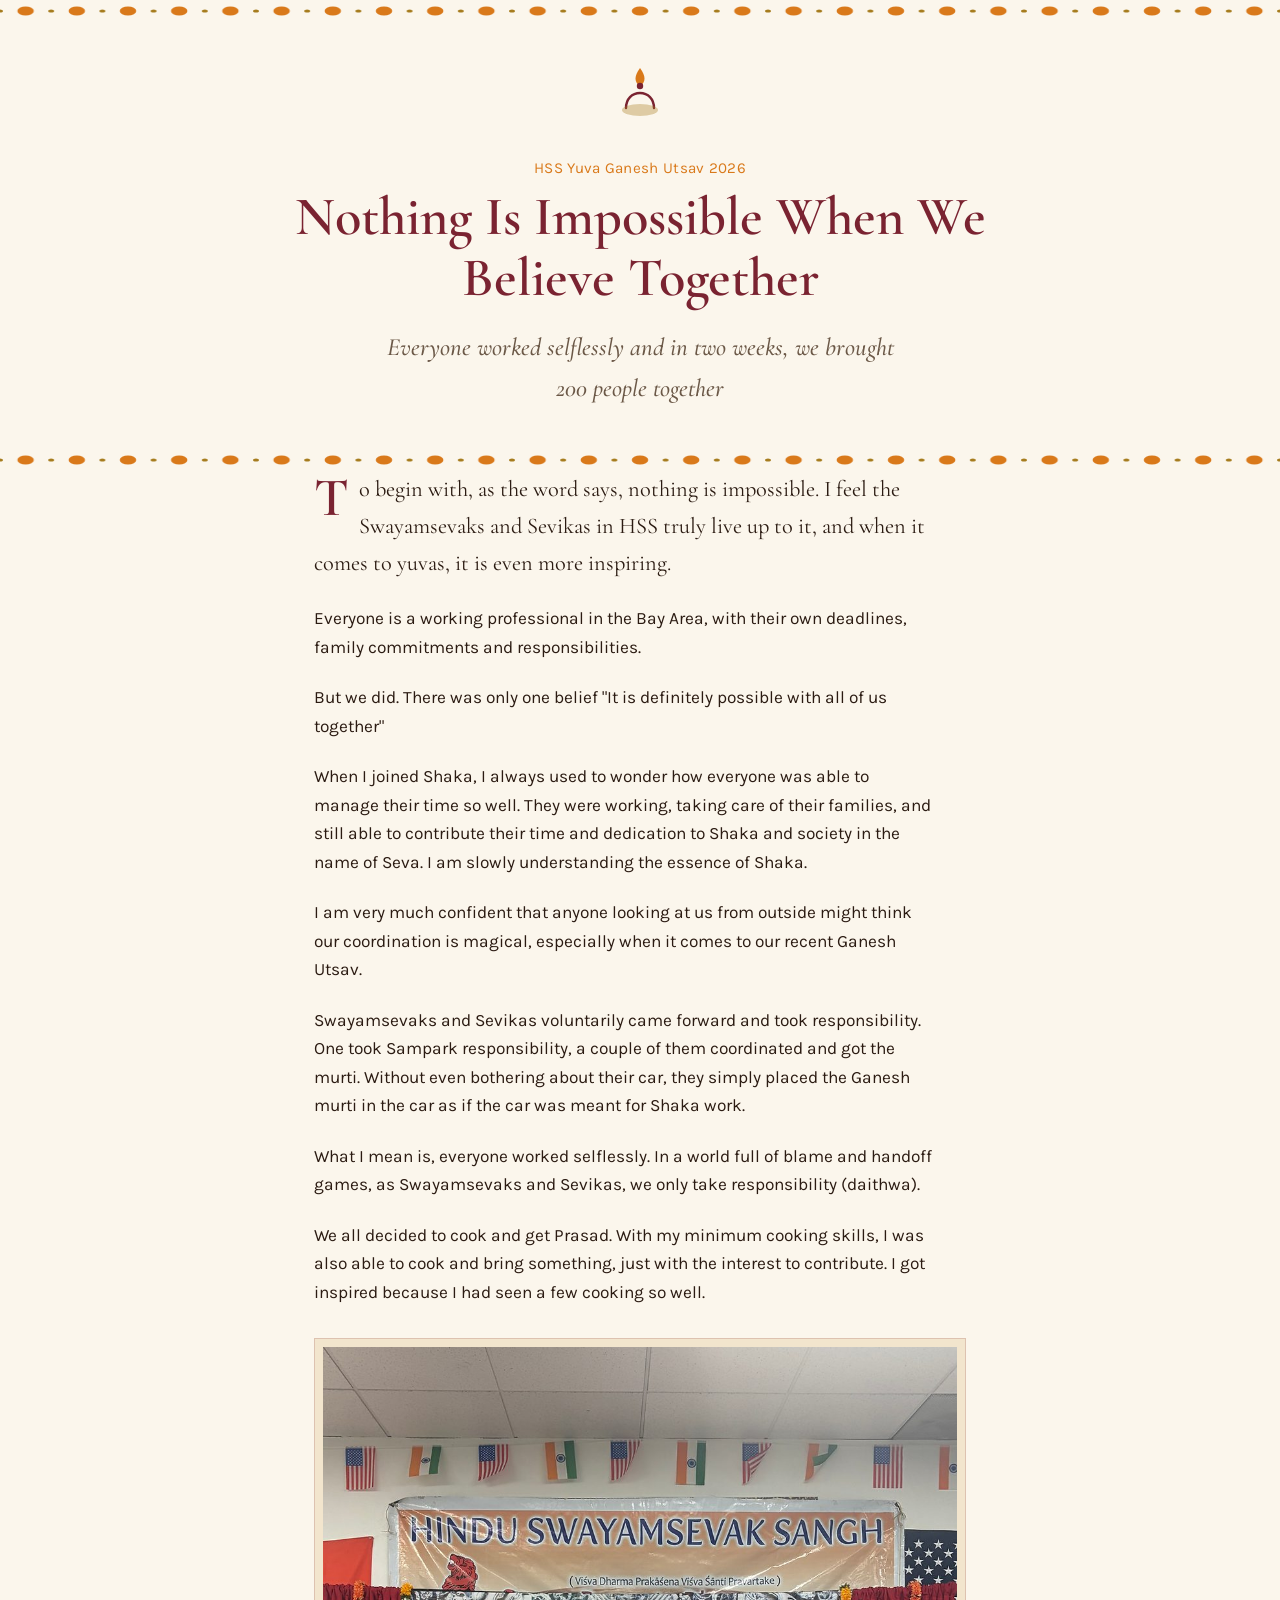
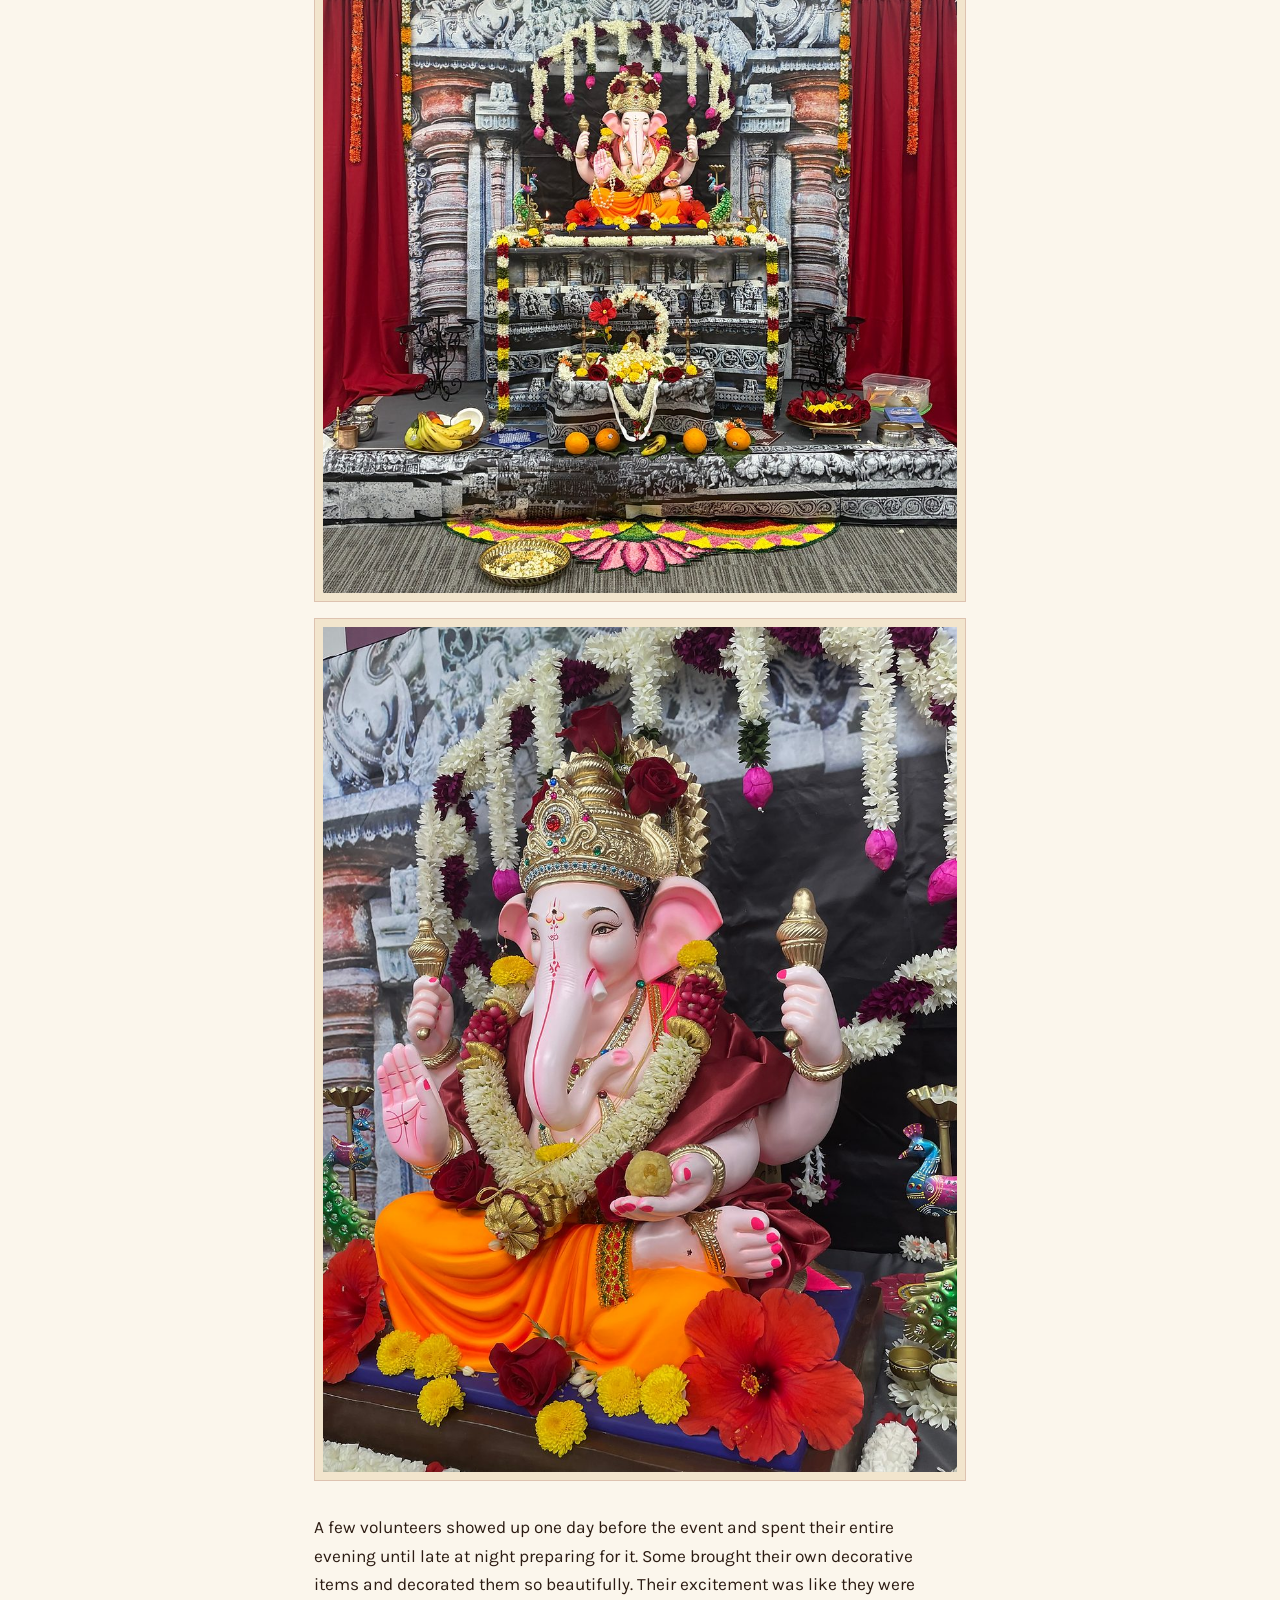
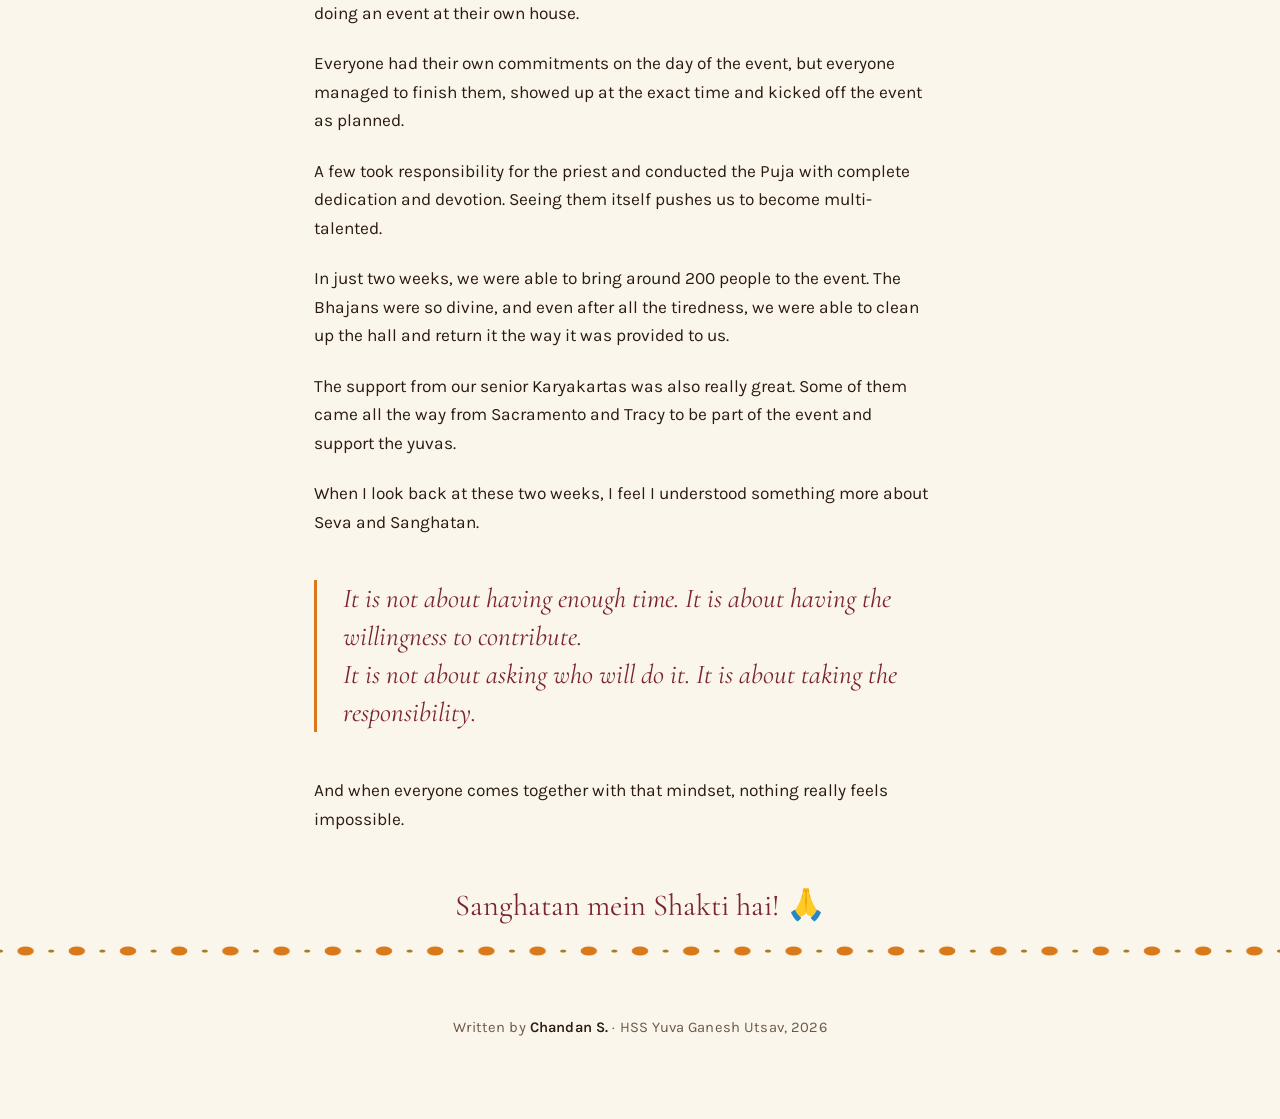
==== commit 61ccb495: "Combine two paragraphs into one for clarity" ====
--- a/ganesh-utsav-2026.html
+++ b/ganesh-utsav-2026.html
@@ -45,9 +45,7 @@
 
     <p>Everyone is a working professional in the Bay Area, with their own deadlines, family commitments and responsibilities.</p>
 
-    <p>But we did.</p>
-
-    <p>There was only one belief "It is definitely possible with all of us together"</p>
+    <p>But we did. There was only one belief "It is definitely possible with all of us together"</p>
 
     <p>When I joined Shaka, I always used to wonder how everyone was able to manage their time so well. They were working, taking care of their families, and still able to contribute their time and dedication to Shaka and society in the name of Seva. I am slowly understanding the essence of Shaka.</p>
 
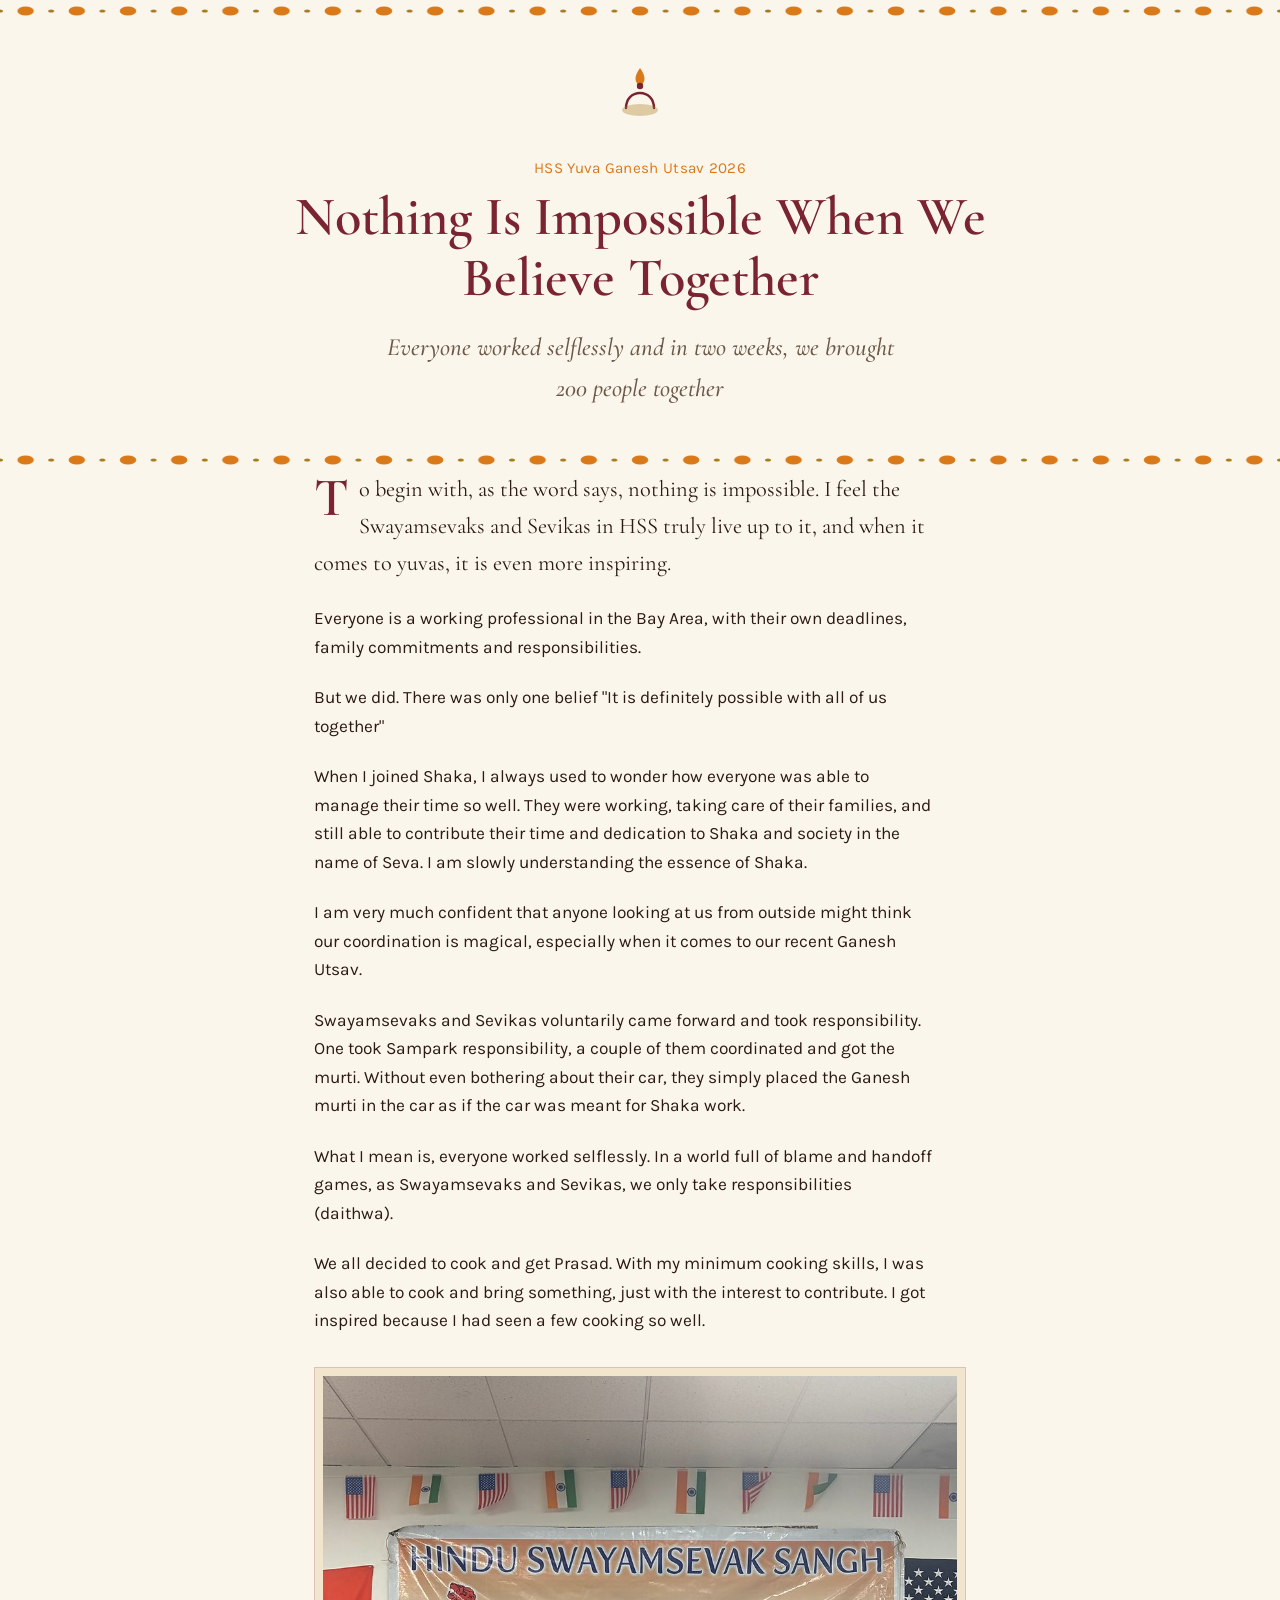
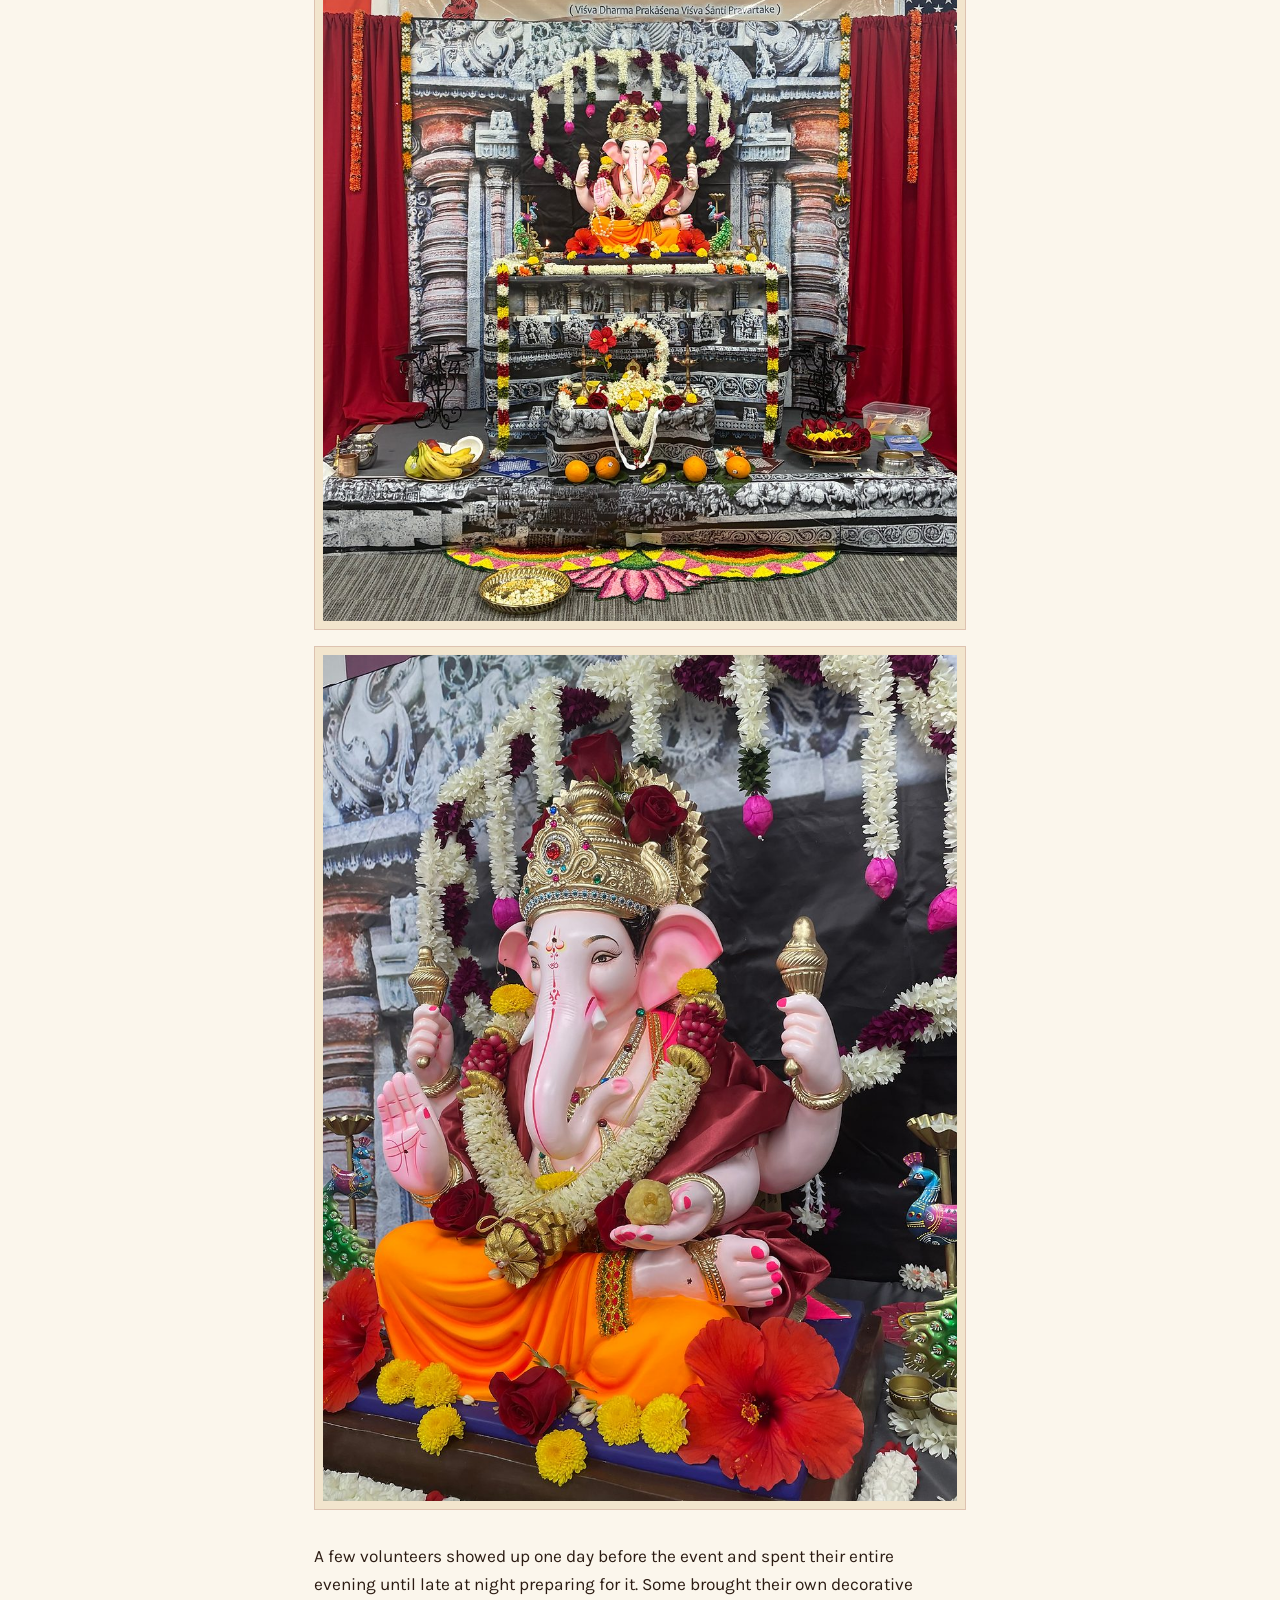
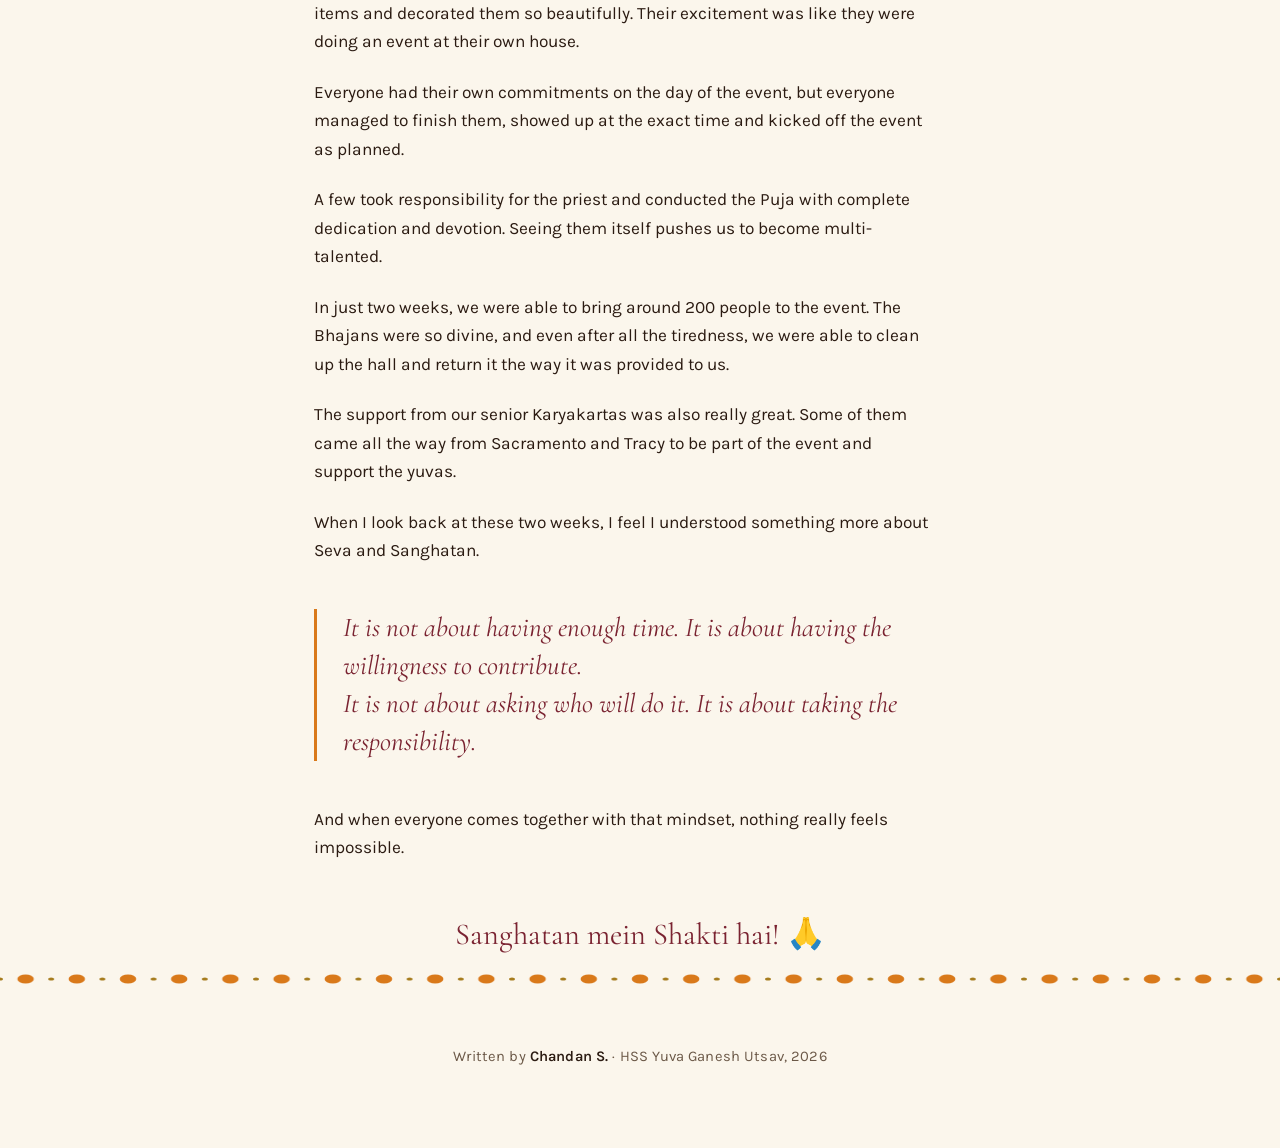
==== commit 3dad48fa: "Fix typo in responsibilities description Corrected the word 'responsibility' to 'responsibilities' f" ====
--- a/ganesh-utsav-2026.html
+++ b/ganesh-utsav-2026.html
@@ -53,7 +53,7 @@
 
     <p>Swayamsevaks and Sevikas voluntarily came forward and took responsibility. One took Sampark responsibility, a couple of them coordinated and got the murti. Without even bothering about their car, they simply placed the Ganesh murti in the car as if the car was meant for Shaka work.</p>
 
-    <p>What I mean is, everyone worked selflessly. In a world full of blame and handoff games, as Swayamsevaks and Sevikas, we only take responsibility (daithwa).</p>
+    <p>What I mean is, everyone worked selflessly. In a world full of blame and handoff games, as Swayamsevaks and Sevikas, we only take responsibilities (daithwa).</p>
 
     <p>We all decided to cook and get Prasad. With my minimum cooking skills, I was also able to cook and bring something, just with the interest to contribute. I got inspired because I had seen a few cooking so well.</p>
 
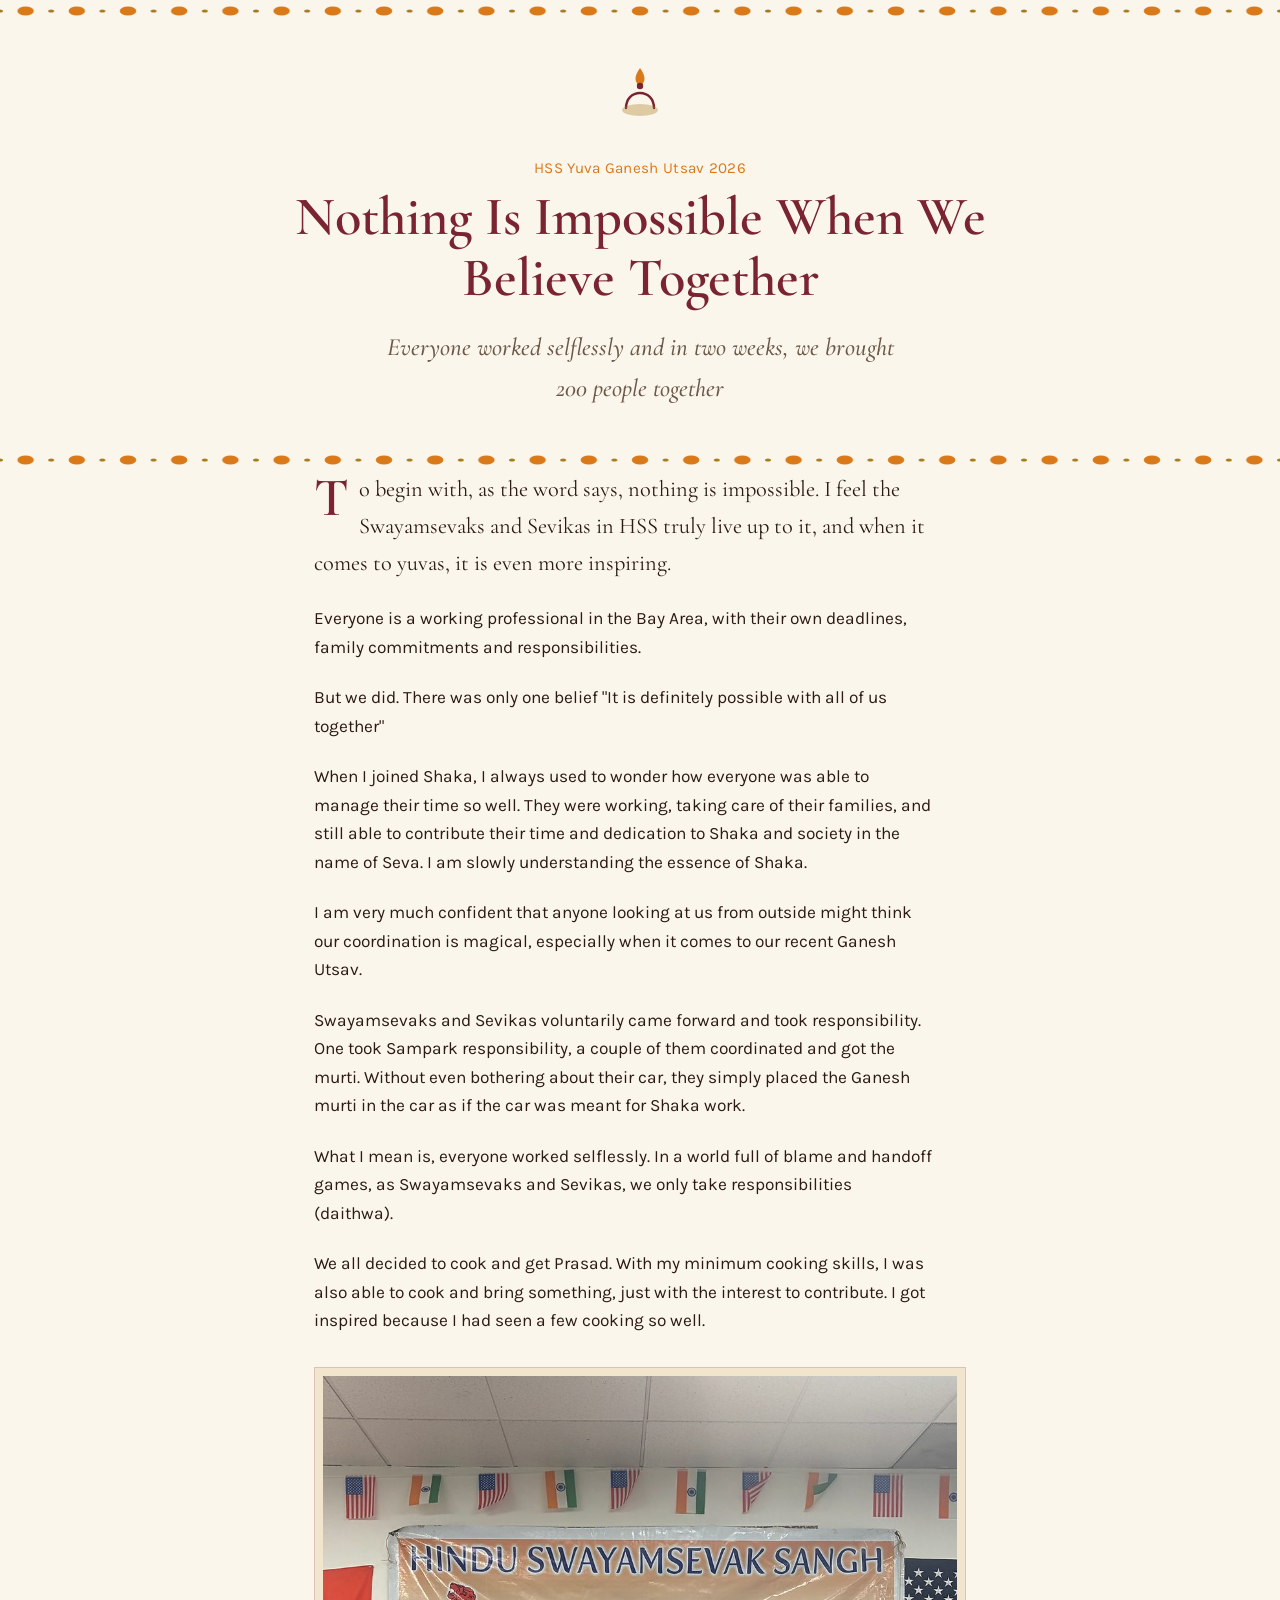
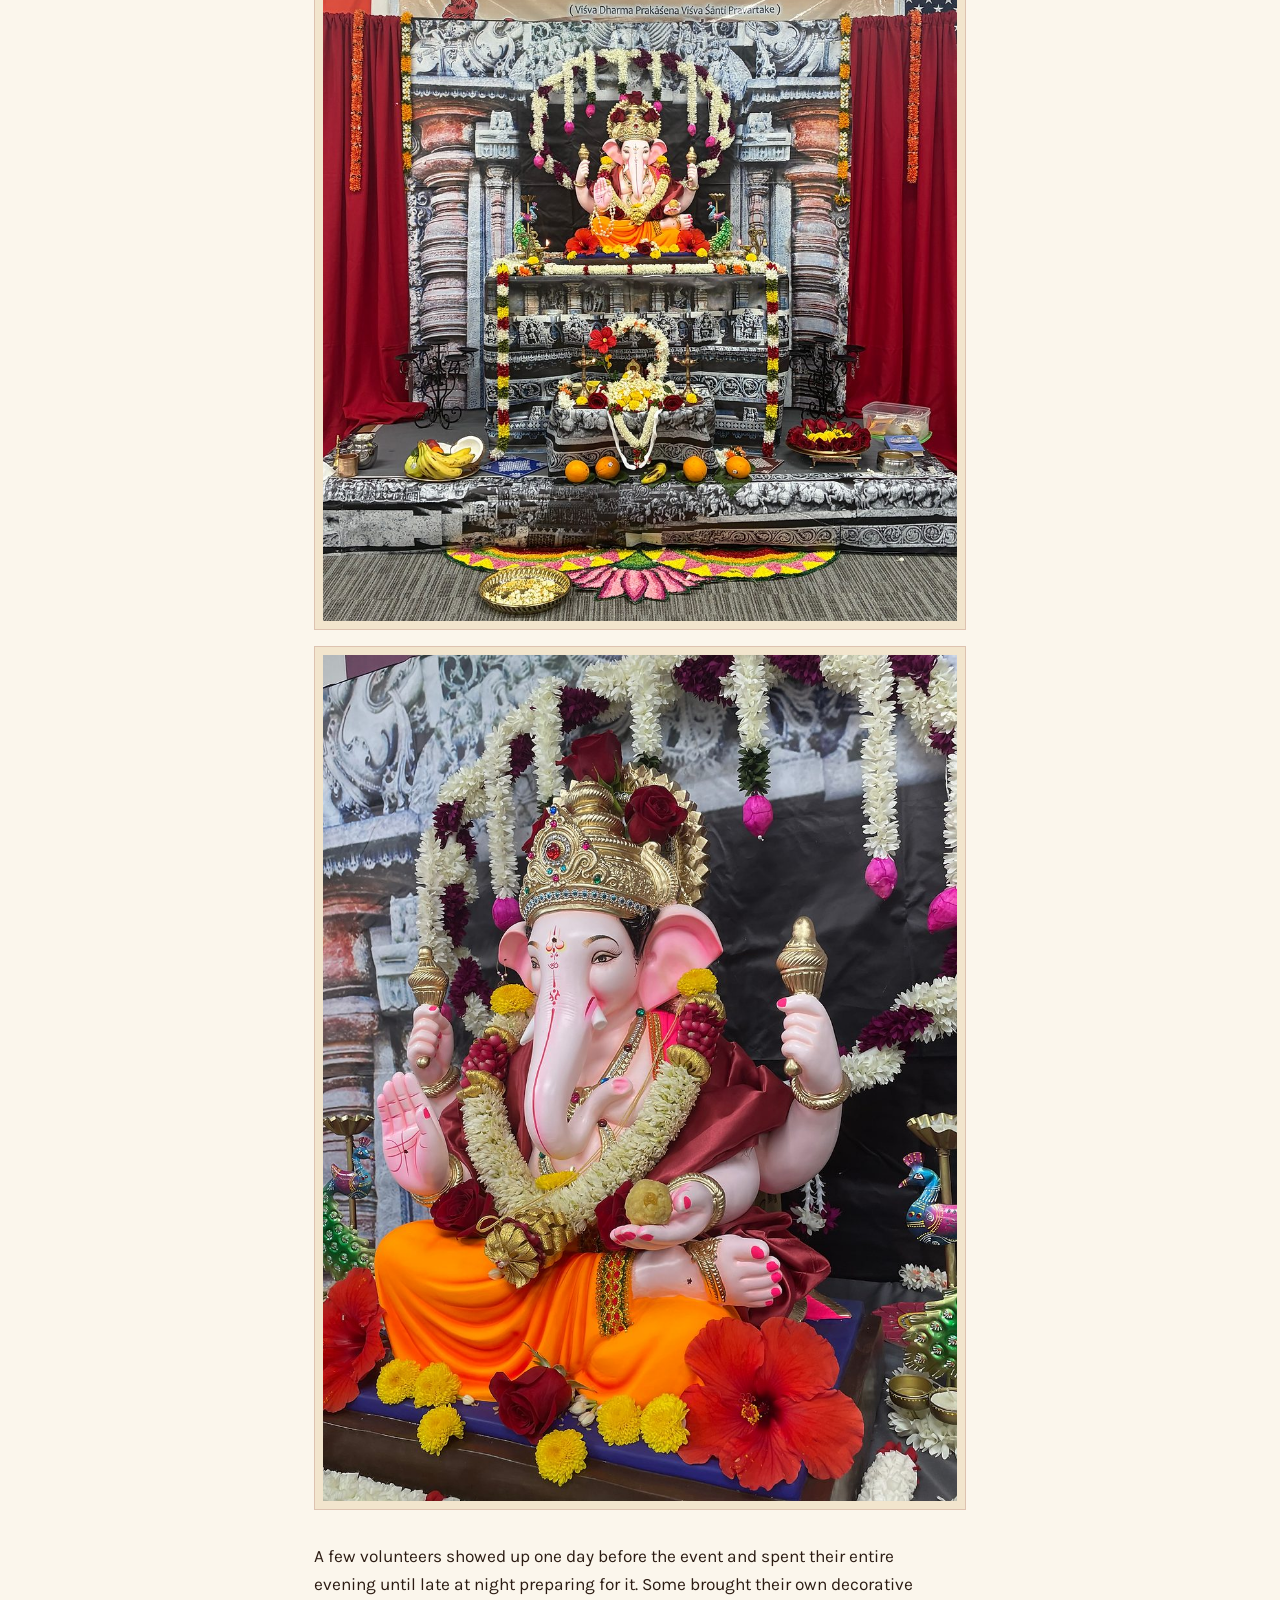
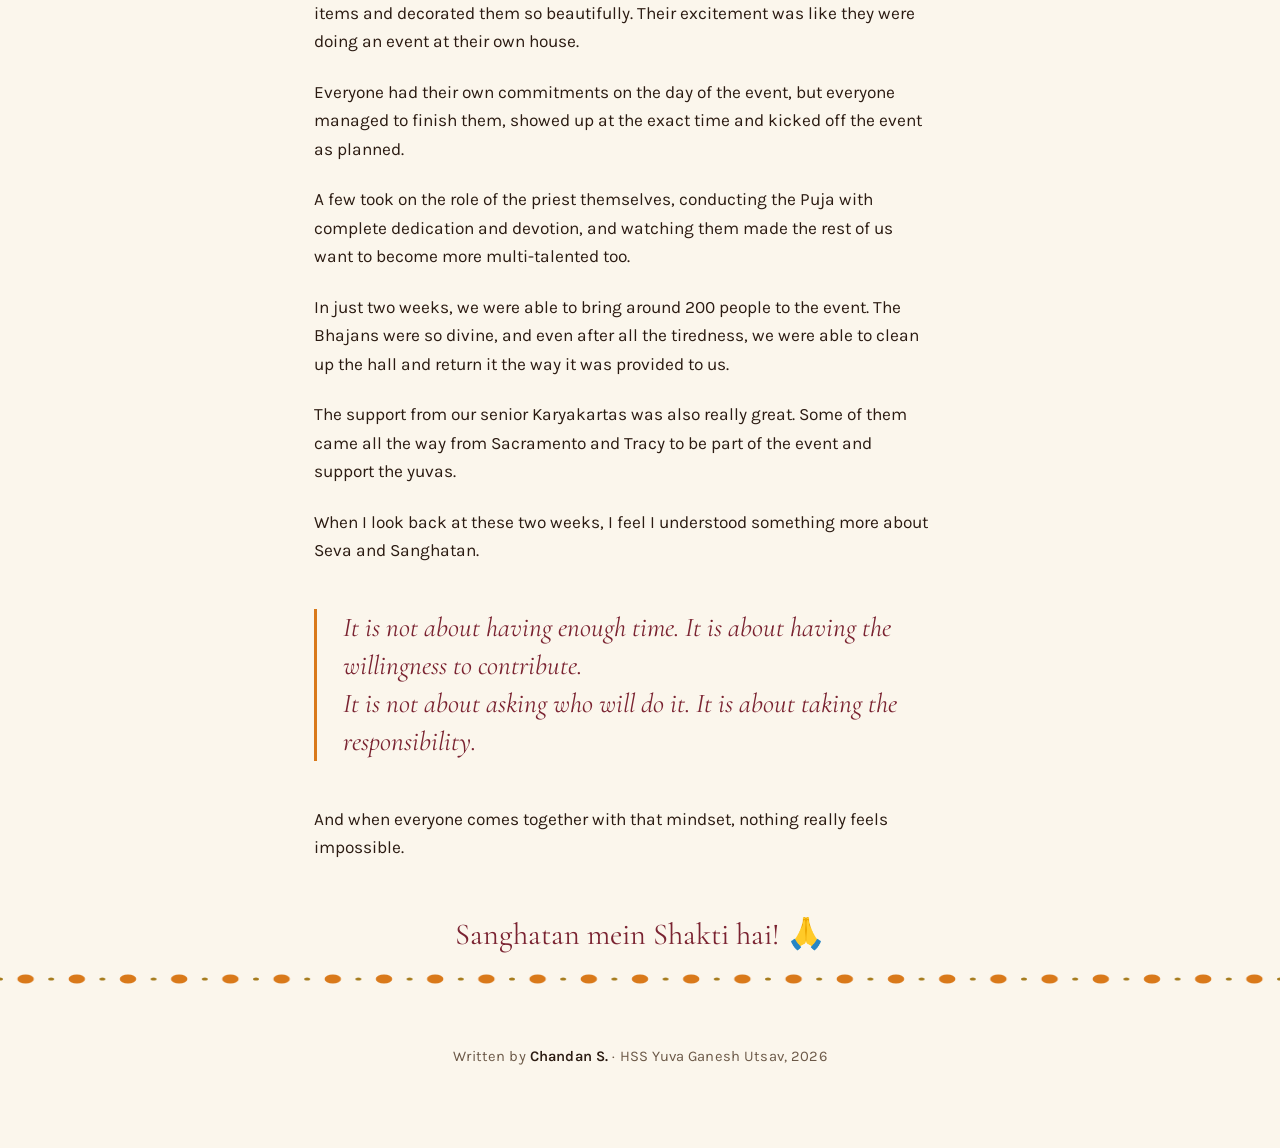
==== commit bca57648: "Revise priest role description in event narrative" ====
--- a/ganesh-utsav-2026.html
+++ b/ganesh-utsav-2026.html
@@ -70,7 +70,7 @@
 
     <p>Everyone had their own commitments on the day of the event, but everyone managed to finish them, showed up at the exact time and kicked off the event as planned.</p>
 
-    <p>A few took responsibility for the priest and conducted the Puja with complete dedication and devotion. Seeing them itself pushes us to become multi-talented.</p>
+    <p>A few took on the role of the priest themselves, conducting the Puja with complete dedication and devotion, and watching them made the rest of us want to become more multi-talented too.</p>
 
     <p>In just two weeks, we were able to bring around 200 people to the event. The Bhajans were so divine, and even after all the tiredness, we were able to clean up the hall and return it the way it was provided to us.</p>
 
